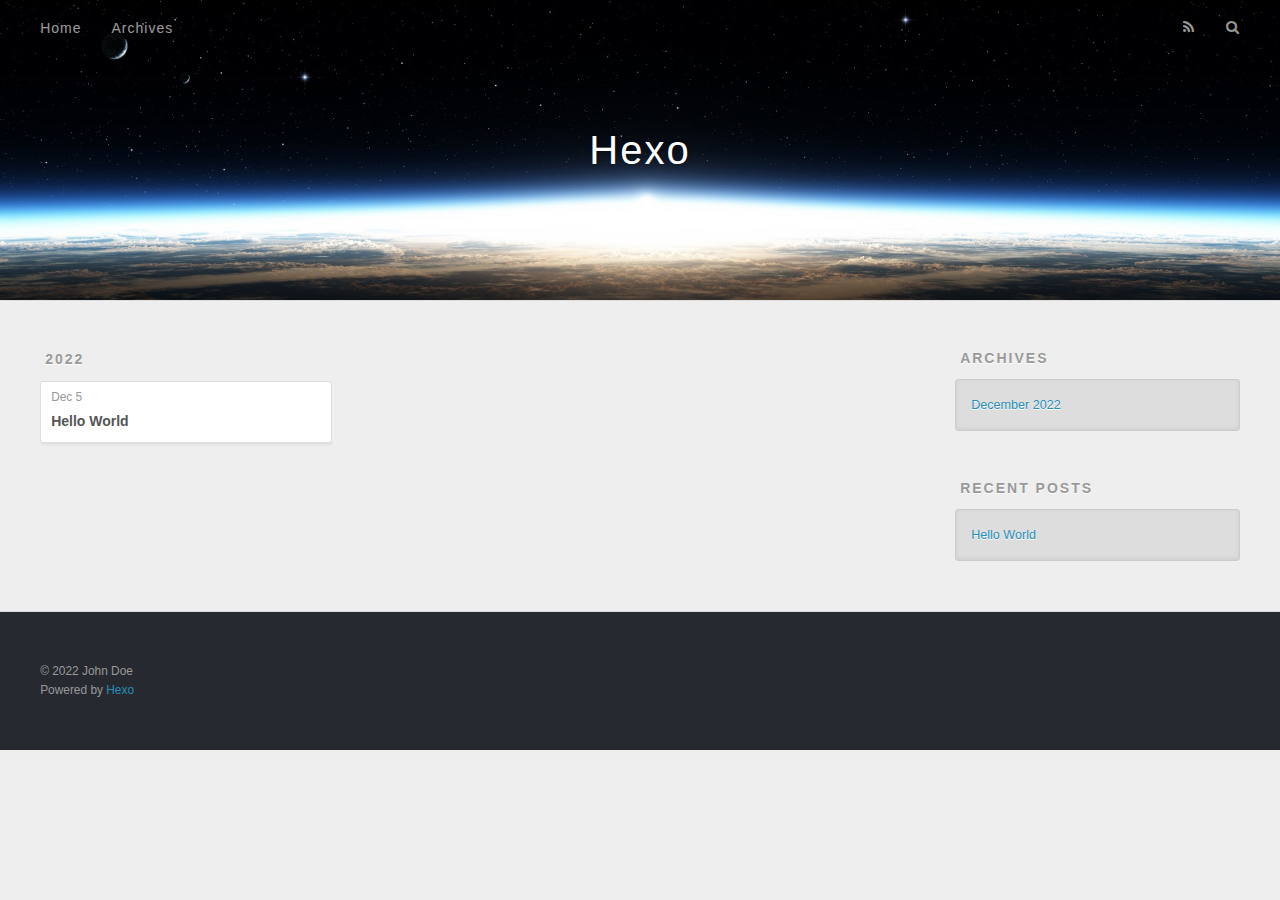
==== archives/index.html @ 02427bb7 "Site updated: 2022-12-06 00:50:08" ====
<!DOCTYPE html>
<html>
<head>
  <meta charset="utf-8">
  

  
  <title>Archives | Hexo</title>
  <meta name="viewport" content="width=device-width, initial-scale=1, maximum-scale=1">
  <meta property="og:type" content="website">
<meta property="og:title" content="Hexo">
<meta property="og:url" content="http://example.com/archives/index.html">
<meta property="og:site_name" content="Hexo">
<meta property="og:locale" content="en_US">
<meta property="article:author" content="John Doe">
<meta name="twitter:card" content="summary">
  
    <link rel="alternate" href="/atom.xml" title="Hexo" type="application/atom+xml">
  
  
    <link rel="icon" href="/favicon.png">
  
  
    <link href="//fonts.googleapis.com/css?family=Source+Code+Pro" rel="stylesheet" type="text/css">
  
  
<link rel="stylesheet" href="/css/style.css">

<meta name="generator" content="Hexo 5.4.2"></head>

<body>
  <div id="container">
    <div id="wrap">
      <header id="header">
  <div id="banner"></div>
  <div id="header-outer" class="outer">
    <div id="header-title" class="inner">
      <h1 id="logo-wrap">
        <a href="/" id="logo">Hexo</a>
      </h1>
      
    </div>
    <div id="header-inner" class="inner">
      <nav id="main-nav">
        <a id="main-nav-toggle" class="nav-icon"></a>
        
          <a class="main-nav-link" href="/">Home</a>
        
          <a class="main-nav-link" href="/archives">Archives</a>
        
      </nav>
      <nav id="sub-nav">
        
          <a id="nav-rss-link" class="nav-icon" href="/atom.xml" title="RSS Feed"></a>
        
        <a id="nav-search-btn" class="nav-icon" title="Search"></a>
      </nav>
      <div id="search-form-wrap">
        <form action="//google.com/search" method="get" accept-charset="UTF-8" class="search-form"><input type="search" name="q" class="search-form-input" placeholder="Search"><button type="submit" class="search-form-submit">&#xF002;</button><input type="hidden" name="sitesearch" value="http://example.com"></form>
      </div>
    </div>
  </div>
</header>
      <div class="outer">
        <section id="main">
  
  
    
    
      
      
      <section class="archives-wrap">
        <div class="archive-year-wrap">
          <a href="/archives/2022" class="archive-year">2022</a>
        </div>
        <div class="archives">
    
    <article class="archive-article archive-type-post">
  <div class="archive-article-inner">
    <header class="archive-article-header">
      <a href="/2022/12/05/hello-world/" class="archive-article-date">
  <time datetime="2022-12-05T14:22:16.230Z" itemprop="datePublished">Dec 5</time>
</a>
      
  
    <h1 itemprop="name">
      <a class="archive-article-title" href="/2022/12/05/hello-world/">Hello World</a>
    </h1>
  

    </header>
  </div>
</article>
  
  
    </div></section>
  


</section>
        
          <aside id="sidebar">
  
    

  
    

  
    
  
    
  <div class="widget-wrap">
    <h3 class="widget-title">Archives</h3>
    <div class="widget">
      <ul class="archive-list"><li class="archive-list-item"><a class="archive-list-link" href="/archives/2022/12/">December 2022</a></li></ul>
    </div>
  </div>


  
    
  <div class="widget-wrap">
    <h3 class="widget-title">Recent Posts</h3>
    <div class="widget">
      <ul>
        
          <li>
            <a href="/2022/12/05/hello-world/">Hello World</a>
          </li>
        
      </ul>
    </div>
  </div>

  
</aside>
        
      </div>
      <footer id="footer">
  
  <div class="outer">
    <div id="footer-info" class="inner">
      &copy; 2022 John Doe<br>
      Powered by <a href="http://hexo.io/" target="_blank">Hexo</a>
    </div>
  </div>
</footer>
    </div>
    <nav id="mobile-nav">
  
    <a href="/" class="mobile-nav-link">Home</a>
  
    <a href="/archives" class="mobile-nav-link">Archives</a>
  
</nav>
    

<script src="//ajax.googleapis.com/ajax/libs/jquery/2.0.3/jquery.min.js"></script>


  
<link rel="stylesheet" href="/fancybox/jquery.fancybox.css">

  
<script src="/fancybox/jquery.fancybox.pack.js"></script>




<script src="/js/script.js"></script>




  </div>
</body>
</html>
---- css/style.css ----
body {
  width: 100%;
}
body:before,
body:after {
  content: "";
  display: table;
}
body:after {
  clear: both;
}
html,
body,
div,
span,
applet,
object,
iframe,
h1,
h2,
h3,
h4,
h5,
h6,
p,
blockquote,
pre,
a,
abbr,
acronym,
address,
big,
cite,
code,
del,
dfn,
em,
img,
ins,
kbd,
q,
s,
samp,
small,
strike,
strong,
sub,
sup,
tt,
var,
dl,
dt,
dd,
ol,
ul,
li,
fieldset,
form,
label,
legend,
table,
caption,
tbody,
tfoot,
thead,
tr,
th,
td {
  margin: 0;
  padding: 0;
  border: 0;
  outline: 0;
  font-weight: inherit;
  font-style: inherit;
  font-family: inherit;
  font-size: 100%;
  vertical-align: baseline;
}
body {
  line-height: 1;
  color: #000;
  background: #fff;
}
ol,
ul {
  list-style: none;
}
table {
  border-collapse: separate;
  border-spacing: 0;
  vertical-align: middle;
}
caption,
th,
td {
  text-align: left;
  font-weight: normal;
  vertical-align: middle;
}
a img {
  border: none;
}
input,
button {
  margin: 0;
  padding: 0;
}
input::-moz-focus-inner,
button::-moz-focus-inner {
  border: 0;
  padding: 0;
}
@font-face {
  font-family: FontAwesome;
  font-style: normal;
  font-weight: normal;
  src: url("fonts/fontawesome-webfont.eot?v=#4.0.3");
  src: url("fonts/fontawesome-webfont.eot?#iefix&v=#4.0.3") format("embedded-opentype"), url("fonts/fontawesome-webfont.woff?v=#4.0.3") format("woff"), url("fonts/fontawesome-webfont.ttf?v=#4.0.3") format("truetype"), url("fonts/fontawesome-webfont.svg#fontawesomeregular?v=#4.0.3") format("svg");
}
html,
body,
#container {
  height: 100%;
}
body {
  background: #eee;
  font: 14px -apple-system, BlinkMacSystemFont, "Segoe UI", "Roboto", "Oxygen", "Ubuntu", "Cantarell", "Fira Sans", "Droid Sans", "Helvetica Neue", sans-serif;
  -webkit-text-size-adjust: 100%;
}
.outer {
  max-width: 1220px;
  margin: 0 auto;
  padding: 0 20px;
}
.outer:before,
.outer:after {
  content: "";
  display: table;
}
.outer:after {
  clear: both;
}
.inner {
  display: inline;
  float: left;
  width: 98.33333333333333%;
  margin: 0 0.833333333333333%;
}
.left,
.alignleft {
  float: left;
}
.right,
.alignright {
  float: right;
}
.clear {
  clear: both;
}
#container {
  position: relative;
}
.mobile-nav-on {
  overflow: hidden;
}
#wrap {
  height: 100%;
  width: 100%;
  position: absolute;
  top: 0;
  left: 0;
  -webkit-transition: 0.2s ease-out;
  -moz-transition: 0.2s ease-out;
  -ms-transition: 0.2s ease-out;
  transition: 0.2s ease-out;
  z-index: 1;
  background: #eee;
}
.mobile-nav-on #wrap {
  left: 280px;
}
@media screen and (min-width: 768px) {
  #main {
    display: inline;
    float: left;
    width: 73.33333333333333%;
    margin: 0 0.833333333333333%;
  }
}
.article-date,
.article-category-link,
.archive-year,
.widget-title {
  text-decoration: none;
  text-transform: uppercase;
  letter-spacing: 2px;
  color: #999;
  margin-bottom: 1em;
  margin-left: 5px;
  line-height: 1em;
  text-shadow: 0 1px #fff;
  font-weight: bold;
}
.article-inner,
.archive-article-inner {
  background: #fff;
  -webkit-box-shadow: 1px 2px 3px #ddd;
  box-shadow: 1px 2px 3px #ddd;
  border: 1px solid #ddd;
  border-radius: 3px;
}
.article-entry h1,
.widget h1 {
  font-size: 2em;
}
.article-entry h2,
.widget h2 {
  font-size: 1.5em;
}
.article-entry h3,
.widget h3 {
  font-size: 1.3em;
}
.article-entry h4,
.widget h4 {
  font-size: 1.2em;
}
.article-entry h5,
.widget h5 {
  font-size: 1em;
}
.article-entry h6,
.widget h6 {
  font-size: 1em;
  color: #999;
}
.article-entry hr,
.widget hr {
  border: 1px dashed #ddd;
}
.article-entry strong,
.widget strong {
  font-weight: bold;
}
.article-entry em,
.widget em,
.article-entry cite,
.widget cite {
  font-style: italic;
}
.article-entry sup,
.widget sup,
.article-entry sub,
.widget sub {
  font-size: 0.75em;
  line-height: 0;
  position: relative;
  vertical-align: baseline;
}
.article-entry sup,
.widget sup {
  top: -0.5em;
}
.article-entry sub,
.widget sub {
  bottom: -0.2em;
}
.article-entry small,
.widget small {
  font-size: 0.85em;
}
.article-entry acronym,
.widget acronym,
.article-entry abbr,
.widget abbr {
  border-bottom: 1px dotted;
}
.article-entry ul,
.widget ul,
.article-entry ol,
.widget ol,
.article-entry dl,
.widget dl {
  margin: 0 20px;
  line-height: 1.6em;
}
.article-entry ul ul,
.widget ul ul,
.article-entry ol ul,
.widget ol ul,
.article-entry ul ol,
.widget ul ol,
.article-entry ol ol,
.widget ol ol {
  margin-top: 0;
  margin-bottom: 0;
}
.article-entry ul,
.widget ul {
  list-style: disc;
}
.article-entry ol,
.widget ol {
  list-style: decimal;
}
.article-entry dt,
.widget dt {
  font-weight: bold;
}
#header {
  height: 300px;
  position: relative;
  border-bottom: 1px solid #ddd;
}
#header:before,
#header:after {
  content: "";
  position: absolute;
  left: 0;
  right: 0;
  height: 40px;
}
#header:before {
  top: 0;
  background: -webkit-linear-gradient(rgba(0,0,0,0.2), transparent);
  background: -moz-linear-gradient(rgba(0,0,0,0.2), transparent);
  background: -ms-linear-gradient(rgba(0,0,0,0.2), transparent);
  background: linear-gradient(rgba(0,0,0,0.2), transparent);
}
#header:after {
  bottom: 0;
  background: -webkit-linear-gradient(transparent, rgba(0,0,0,0.2));
  background: -moz-linear-gradient(transparent, rgba(0,0,0,0.2));
  background: -ms-linear-gradient(transparent, rgba(0,0,0,0.2));
  background: linear-gradient(transparent, rgba(0,0,0,0.2));
}
#header-outer {
  height: 100%;
  position: relative;
}
#header-inner {
  position: relative;
  overflow: hidden;
}
#banner {
  position: absolute;
  top: 0;
  left: 0;
  width: 100%;
  height: 100%;
  background: url("images/banner.jpg") center #000;
  background-size: cover;
  z-index: -1;
}
#header-title {
  text-align: center;
  height: 40px;
  position: absolute;
  top: 50%;
  left: 0;
  margin-top: -20px;
}
#logo,
#subtitle {
  text-decoration: none;
  color: #fff;
  font-weight: 300;
  text-shadow: 0 1px 4px rgba(0,0,0,0.3);
}
#logo {
  font-size: 40px;
  line-height: 40px;
  letter-spacing: 2px;
}
#subtitle {
  font-size: 16px;
  line-height: 16px;
  letter-spacing: 1px;
}
#subtitle-wrap {
  margin-top: 16px;
}
#main-nav {
  float: left;
  margin-left: -15px;
}
.nav-icon,
.main-nav-link {
  float: left;
  color: #fff;
  opacity: 0.6;
  text-decoration: none;
  text-shadow: 0 1px rgba(0,0,0,0.2);
  -webkit-transition: opacity 0.2s;
  -moz-transition: opacity 0.2s;
  -ms-transition: opacity 0.2s;
  transition: opacity 0.2s;
  display: block;
  padding: 20px 15px;
}
.nav-icon:hover,
.main-nav-link:hover {
  opacity: 1;
}
.nav-icon {
  font-family: FontAwesome;
  text-align: center;
  font-size: 14px;
  width: 14px;
  height: 14px;
  padding: 20px 15px;
  position: relative;
  cursor: pointer;
}
.main-nav-link {
  font-weight: 300;
  letter-spacing: 1px;
}
@media screen and (max-width: 479px) {
  .main-nav-link {
    display: none;
  }
}
#main-nav-toggle {
  display: none;
}
#main-nav-toggle:before {
  content: "\f0c9";
}
@media screen and (max-width: 479px) {
  #main-nav-toggle {
    display: block;
  }
}
#sub-nav {
  float: right;
  margin-right: -15px;
}
#nav-rss-link:before {
  content: "\f09e";
}
#nav-search-btn:before {
  content: "\f002";
}
#search-form-wrap {
  position: absolute;
  top: 15px;
  width: 150px;
  height: 30px;
  right: -150px;
  opacity: 0;
  -webkit-transition: 0.2s ease-out;
  -moz-transition: 0.2s ease-out;
  -ms-transition: 0.2s ease-out;
  transition: 0.2s ease-out;
}
#search-form-wrap.on {
  opacity: 1;
  right: 0;
}
@media screen and (max-width: 479px) {
  #search-form-wrap {
    width: 100%;
    right: -100%;
  }
}
.search-form {
  position: absolute;
  top: 0;
  left: 0;
  right: 0;
  background: #fff;
  padding: 5px 15px;
  border-radius: 15px;
  -webkit-box-shadow: 0 0 10px rgba(0,0,0,0.3);
  box-shadow: 0 0 10px rgba(0,0,0,0.3);
}
.search-form-input {
  border: none;
  background: none;
  color: #555;
  width: 100%;
  font: 13px -apple-system, BlinkMacSystemFont, "Segoe UI", "Roboto", "Oxygen", "Ubuntu", "Cantarell", "Fira Sans", "Droid Sans", "Helvetica Neue", sans-serif;
  outline: none;
}
.search-form-input::-webkit-search-results-decoration,
.search-form-input::-webkit-search-cancel-button {
  -webkit-appearance: none;
}
.search-form-submit {
  position: absolute;
  top: 50%;
  right: 10px;
  margin-top: -7px;
  font: 13px FontAwesome;
  border: none;
  background: none;
  color: #bbb;
  cursor: pointer;
}
.search-form-submit:hover,
.search-form-submit:focus {
  color: #777;
}
.article {
  margin: 50px 0;
}
.article-inner {
  overflow: hidden;
}
.article-meta:before,
.article-meta:after {
  content: "";
  display: table;
}
.article-meta:after {
  clear: both;
}
.article-date {
  float: left;
}
.article-category {
  float: left;
  line-height: 1em;
  color: #ccc;
  text-shadow: 0 1px #fff;
  margin-left: 8px;
}
.article-category:before {
  content: "\2022";
}
.article-category-link {
  margin: 0 12px 1em;
}
.article-header {
  padding: 20px 20px 0;
}
.article-title {
  text-decoration: none;
  font-size: 2em;
  font-weight: bold;
  color: #555;
  line-height: 1.1em;
  -webkit-transition: color 0.2s;
  -moz-transition: color 0.2s;
  -ms-transition: color 0.2s;
  transition: color 0.2s;
}
a.article-title:hover {
  color: #258fb8;
}
.article-entry {
  color: #555;
  padding: 0 20px;
}
.article-entry:before,
.article-entry:after {
  content: "";
  display: table;
}
.article-entry:after {
  clear: both;
}
.article-entry p,
.article-entry table {
  line-height: 1.6em;
  margin: 1.6em 0;
}
.article-entry h1,
.article-entry h2,
.article-entry h3,
.article-entry h4,
.article-entry h5,
.article-entry h6 {
  font-weight: bold;
}
.article-entry h1,
.article-entry h2,
.article-entry h3,
.article-entry h4,
.article-entry h5,
.article-entry h6 {
  line-height: 1.1em;
  margin: 1.1em 0;
}
.article-entry a {
  color: #258fb8;
  text-decoration: none;
}
.article-entry a:hover {
  text-decoration: underline;
}
.article-entry ul,
.article-entry ol,
.article-entry dl {
  margin-top: 1.6em;
  margin-bottom: 1.6em;
}
.article-entry img,
.article-entry video {
  max-width: 100%;
  height: auto;
  display: block;
  margin: auto;
}
.article-entry iframe {
  border: none;
}
.article-entry table {
  width: 100%;
  border-collapse: collapse;
  border-spacing: 0;
}
.article-entry th {
  font-weight: bold;
  border-bottom: 3px solid #ddd;
  padding-bottom: 0.5em;
}
.article-entry td {
  border-bottom: 1px solid #ddd;
  padding: 10px 0;
}
.article-entry blockquote {
  font-family: Georgia, "Times New Roman", serif;
  font-size: 1.4em;
  margin: 1.6em 20px;
  text-align: center;
}
.article-entry blockquote footer {
  font-size: 14px;
  margin: 1.6em 0;
  font-family: -apple-system, BlinkMacSystemFont, "Segoe UI", "Roboto", "Oxygen", "Ubuntu", "Cantarell", "Fira Sans", "Droid Sans", "Helvetica Neue", sans-serif;
}
.article-entry blockquote footer cite:before {
  content: "—";
  padding: 0 0.5em;
}
.article-entry .pullquote {
  text-align: left;
  width: 45%;
  margin: 0;
}
.article-entry .pullquote.left {
  margin-left: 0.5em;
  margin-right: 1em;
}
.article-entry .pullquote.right {
  margin-right: 0.5em;
  margin-left: 1em;
}
.article-entry .caption {
  color: #999;
  display: block;
  font-size: 0.9em;
  margin-top: 0.5em;
  position: relative;
  text-align: center;
}
.article-entry .video-container {
  position: relative;
  padding-top: 56.25%;
  height: 0;
  overflow: hidden;
}
.article-entry .video-container iframe,
.article-entry .video-container object,
.article-entry .video-container embed {
  position: absolute;
  top: 0;
  left: 0;
  width: 100%;
  height: 100%;
  margin-top: 0;
}
.article-more-link a {
  display: inline-block;
  line-height: 1em;
  padding: 6px 15px;
  border-radius: 15px;
  background: #eee;
  color: #999;
  text-shadow: 0 1px #fff;
  text-decoration: none;
}
.article-more-link a:hover {
  background: #258fb8;
  color: #fff;
  text-decoration: none;
  text-shadow: 0 1px #1e7293;
}
.article-footer {
  font-size: 0.85em;
  line-height: 1.6em;
  border-top: 1px solid #ddd;
  padding-top: 1.6em;
  margin: 0 20px 20px;
}
.article-footer:before,
.article-footer:after {
  content: "";
  display: table;
}
.article-footer:after {
  clear: both;
}
.article-footer a {
  color: #999;
  text-decoration: none;
}
.article-footer a:hover {
  color: #555;
}
.article-tag-list-item {
  float: left;
  margin-right: 10px;
}
.article-tag-list-link:before {
  content: "#";
}
.article-comment-link {
  float: right;
}
.article-comment-link:before {
  content: "\f075";
  font-family: FontAwesome;
  padding-right: 8px;
}
.article-share-link {
  cursor: pointer;
  float: right;
  margin-left: 20px;
}
.article-share-link:before {
  content: "\f064";
  font-family: FontAwesome;
  padding-right: 6px;
}
#article-nav {
  position: relative;
}
#article-nav:before,
#article-nav:after {
  content: "";
  display: table;
}
#article-nav:after {
  clear: both;
}
@media screen and (min-width: 768px) {
  #article-nav {
    margin: 50px 0;
  }
  #article-nav:before {
    width: 8px;
    height: 8px;
    position: absolute;
    top: 50%;
    left: 50%;
    margin-top: -4px;
    margin-left: -4px;
    content: "";
    border-radius: 50%;
    background: #ddd;
    -webkit-box-shadow: 0 1px 2px #fff;
    box-shadow: 0 1px 2px #fff;
  }
}
.article-nav-link-wrap {
  text-decoration: none;
  text-shadow: 0 1px #fff;
  color: #999;
  -webkit-box-sizing: border-box;
  -moz-box-sizing: border-box;
  box-sizing: border-box;
  margin-top: 50px;
  text-align: center;
  display: block;
}
.article-nav-link-wrap:hover {
  color: #555;
}
@media screen and (min-width: 768px) {
  .article-nav-link-wrap {
    width: 50%;
    margin-top: 0;
  }
}
@media screen and (min-width: 768px) {
  #article-nav-newer {
    float: left;
    text-align: right;
    padding-right: 20px;
  }
}
@media screen and (min-width: 768px) {
  #article-nav-older {
    float: right;
    text-align: left;
    padding-left: 20px;
  }
}
.article-nav-caption {
  text-transform: uppercase;
  letter-spacing: 2px;
  color: #ddd;
  line-height: 1em;
  font-weight: bold;
}
#article-nav-newer .article-nav-caption {
  margin-right: -2px;
}
.article-nav-title {
  font-size: 0.85em;
  line-height: 1.6em;
  margin-top: 0.5em;
}
.article-share-box {
  position: absolute;
  display: none;
  background: #fff;
  -webkit-box-shadow: 1px 2px 10px rgba(0,0,0,0.2);
  box-shadow: 1px 2px 10px rgba(0,0,0,0.2);
  border-radius: 3px;
  margin-left: -145px;
  overflow: hidden;
  z-index: 1;
}
.article-share-box.on {
  display: block;
}
.article-share-input {
  width: 100%;
  background: none;
  -webkit-box-sizing: border-box;
  -moz-box-sizing: border-box;
  box-sizing: border-box;
  font: 14px -apple-system, BlinkMacSystemFont, "Segoe UI", "Roboto", "Oxygen", "Ubuntu", "Cantarell", "Fira Sans", "Droid Sans", "Helvetica Neue", sans-serif;
  padding: 0 15px;
  color: #555;
  outline: none;
  border: 1px solid #ddd;
  border-radius: 3px 3px 0 0;
  height: 36px;
  line-height: 36px;
}
.article-share-links {
  background: #eee;
}
.article-share-links:before,
.article-share-links:after {
  content: "";
  display: table;
}
.article-share-links:after {
  clear: both;
}
.article-share-twitter,
.article-share-facebook,
.article-share-pinterest,
.article-share-google {
  width: 50px;
  height: 36px;
  display: block;
  float: left;
  position: relative;
  color: #999;
  text-shadow: 0 1px #fff;
}
.article-share-twitter:before,
.article-share-facebook:before,
.article-share-pinterest:before,
.article-share-google:before {
  font-size: 20px;
  font-family: FontAwesome;
  width: 20px;
  height: 20px;
  position: absolute;
  top: 50%;
  left: 50%;
  margin-top: -10px;
  margin-left: -10px;
  text-align: center;
}
.article-share-twitter:hover,
.article-share-facebook:hover,
.article-share-pinterest:hover,
.article-share-google:hover {
  color: #fff;
}
.article-share-twitter:before {
  content: "\f099";
}
.article-share-twitter:hover {
  background: #00aced;
  text-shadow: 0 1px #008abe;
}
.article-share-facebook:before {
  content: "\f09a";
}
.article-share-facebook:hover {
  background: #3b5998;
  text-shadow: 0 1px #2f477a;
}
.article-share-pinterest:before {
  content: "\f0d2";
}
.article-share-pinterest:hover {
  background: #cb2027;
  text-shadow: 0 1px #a21a1f;
}
.article-share-google:before {
  content: "\f0d5";
}
.article-share-google:hover {
  background: #dd4b39;
  text-shadow: 0 1px #be3221;
}
.article-gallery {
  background: #000;
  position: relative;
}
.article-gallery-photos {
  position: relative;
  overflow: hidden;
}
.article-gallery-img {
  display: none;
  max-width: 100%;
}
.article-gallery-img:first-child {
  display: block;
}
.article-gallery-img.loaded {
  position: absolute;
  display: block;
}
.article-gallery-img img {
  display: block;
  max-width: 100%;
  margin: 0 auto;
}
#comments {
  background: #fff;
  -webkit-box-shadow: 1px 2px 3px #ddd;
  box-shadow: 1px 2px 3px #ddd;
  padding: 20px;
  border: 1px solid #ddd;
  border-radius: 3px;
  margin: 50px 0;
}
#comments a {
  color: #258fb8;
}
.archives-wrap {
  margin: 50px 0;
}
.archives:before,
.archives:after {
  content: "";
  display: table;
}
.archives:after {
  clear: both;
}
.archive-year-wrap {
  margin-bottom: 1em;
}
.archives {
  -webkit-column-gap: 10px;
  -moz-column-gap: 10px;
  column-gap: 10px;
}
@media screen and (min-width: 480px) and (max-width: 767px) {
  .archives {
    -webkit-column-count: 2;
    -moz-column-count: 2;
    column-count: 2;
  }
}
@media screen and (min-width: 768px) {
  .archives {
    -webkit-column-count: 3;
    -moz-column-count: 3;
    column-count: 3;
  }
}
.archive-article {
  -webkit-column-break-inside: avoid;
  page-break-inside: avoid;
  overflow: hidden;
  break-inside: avoid-column;
}
.archive-article-inner {
  padding: 10px;
  margin-bottom: 15px;
}
.archive-article-title {
  text-decoration: none;
  font-weight: bold;
  color: #555;
  -webkit-transition: color 0.2s;
  -moz-transition: color 0.2s;
  -ms-transition: color 0.2s;
  transition: color 0.2s;
  line-height: 1.6em;
}
.archive-article-title:hover {
  color: #258fb8;
}
.archive-article-footer {
  margin-top: 1em;
}
.archive-article-date {
  color: #999;
  text-decoration: none;
  font-size: 0.85em;
  line-height: 1em;
  margin-bottom: 0.5em;
  display: block;
}
#page-nav {
  margin: 50px auto;
  background: #fff;
  -webkit-box-shadow: 1px 2px 3px #ddd;
  box-shadow: 1px 2px 3px #ddd;
  border: 1px solid #ddd;
  border-radius: 3px;
  text-align: center;
  color: #999;
  overflow: hidden;
}
#page-nav:before,
#page-nav:after {
  content: "";
  display: table;
}
#page-nav:after {
  clear: both;
}
#page-nav a,
#page-nav span {
  padding: 10px 20px;
  line-height: 1;
  height: 2ex;
}
#page-nav a {
  color: #999;
  text-decoration: none;
}
#page-nav a:hover {
  background: #999;
  color: #fff;
}
#page-nav .prev {
  float: left;
}
#page-nav .next {
  float: right;
}
#page-nav .page-number {
  display: inline-block;
}
@media screen and (max-width: 479px) {
  #page-nav .page-number {
    display: none;
  }
}
#page-nav .current {
  color: #555;
  font-weight: bold;
}
#page-nav .space {
  color: #ddd;
}
#footer {
  background: #262a30;
  padding: 50px 0;
  border-top: 1px solid #ddd;
  color: #999;
}
#footer a {
  color: #258fb8;
  text-decoration: none;
}
#footer a:hover {
  text-decoration: underline;
}
#footer-info {
  line-height: 1.6em;
  font-size: 0.85em;
}
.article-entry pre,
.article-entry .highlight {
  background: #2d2d2d;
  margin: 0 -20px;
  padding: 15px 20px;
  border-style: solid;
  border-color: #ddd;
  border-width: 1px 0;
  overflow: auto;
  color: #ccc;
  line-height: 22.400000000000002px;
}
.article-entry .highlight .gutter pre,
.article-entry .gist .gist-file .gist-data .line-numbers {
  color: #666;
  font-size: 0.85em;
}
.article-entry pre,
.article-entry code {
  font-family: "Source Code Pro", Consolas, Monaco, Menlo, Consolas, monospace;
}
.article-entry code {
  background: #eee;
  text-shadow: 0 1px #fff;
  padding: 0 0.3em;
}
.article-entry pre code {
  background: none;
  text-shadow: none;
  padding: 0;
}
.article-entry .highlight pre {
  border: none;
  margin: 0;
  padding: 0;
}
.article-entry .highlight table {
  margin: 0;
  width: auto;
}
.article-entry .highlight td {
  border: none;
  padding: 0;
}
.article-entry .highlight figcaption {
  font-size: 0.85em;
  color: #999;
  line-height: 1em;
  margin-bottom: 1em;
}
.article-entry .highlight figcaption:before,
.article-entry .highlight figcaption:after {
  content: "";
  display: table;
}
.article-entry .highlight figcaption:after {
  clear: both;
}
.article-entry .highlight figcaption a {
  float: right;
}
.article-entry .highlight .gutter pre {
  text-align: right;
  padding-right: 20px;
}
.article-entry .highlight .line {
  height: 22.400000000000002px;
}
.article-entry .highlight .line.marked {
  background: #515151;
}
.article-entry .gist {
  margin: 0 -20px;
  border-style: solid;
  border-color: #ddd;
  border-width: 1px 0;
  background: #2d2d2d;
  padding: 15px 20px 15px 0;
}
.article-entry .gist .gist-file {
  border: none;
  font-family: "Source Code Pro", Consolas, Monaco, Menlo, Consolas, monospace;
  margin: 0;
}
.article-entry .gist .gist-file .gist-data {
  background: none;
  border: none;
}
.article-entry .gist .gist-file .gist-data .line-numbers {
  background: none;
  border: none;
  padding: 0 20px 0 0;
}
.article-entry .gist .gist-file .gist-data .line-data {
  padding: 0 !important;
}
.article-entry .gist .gist-file .highlight {
  margin: 0;
  padding: 0;
  border: none;
}
.article-entry .gist .gist-file .gist-meta {
  background: #2d2d2d;
  color: #999;
  font: 0.85em -apple-system, BlinkMacSystemFont, "Segoe UI", "Roboto", "Oxygen", "Ubuntu", "Cantarell", "Fira Sans", "Droid Sans", "Helvetica Neue", sans-serif;
  text-shadow: 0 0;
  padding: 0;
  margin-top: 1em;
  margin-left: 20px;
}
.article-entry .gist .gist-file .gist-meta a {
  color: #258fb8;
  font-weight: normal;
}
.article-entry .gist .gist-file .gist-meta a:hover {
  text-decoration: underline;
}
pre .comment,
pre .title {
  color: #999;
}
pre .variable,
pre .attribute,
pre .tag,
pre .regexp,
pre .ruby .constant,
pre .xml .tag .title,
pre .xml .pi,
pre .xml .doctype,
pre .html .doctype,
pre .css .id,
pre .css .class,
pre .css .pseudo {
  color: #f2777a;
}
pre .number,
pre .preprocessor,
pre .built_in,
pre .literal,
pre .params,
pre .constant {
  color: #f99157;
}
pre .class,
pre .ruby .class .title,
pre .css .rules .attribute {
  color: #9c9;
}
pre .string,
pre .value,
pre .inheritance,
pre .header,
pre .ruby .symbol,
pre .xml .cdata {
  color: #9c9;
}
pre .css .hexcolor {
  color: #6cc;
}
pre .function,
pre .python .decorator,
pre .python .title,
pre .ruby .function .title,
pre .ruby .title .keyword,
pre .perl .sub,
pre .javascript .title,
pre .coffeescript .title {
  color: #69c;
}
pre .keyword,
pre .javascript .function {
  color: #c9c;
}
@media screen and (max-width: 479px) {
  #mobile-nav {
    position: absolute;
    top: 0;
    left: 0;
    width: 280px;
    height: 100%;
    background: #191919;
    border-right: 1px solid #fff;
  }
}
@media screen and (max-width: 479px) {
  .mobile-nav-link {
    display: block;
    color: #999;
    text-decoration: none;
    padding: 15px 20px;
    font-weight: bold;
  }
  .mobile-nav-link:hover {
    color: #fff;
  }
}
@media screen and (min-width: 768px) {
  #sidebar {
    display: inline;
    float: left;
    width: 23.333333333333332%;
    margin: 0 0.833333333333333%;
  }
}
.widget-wrap {
  margin: 50px 0;
}
.widget {
  color: #777;
  text-shadow: 0 1px #fff;
  background: #ddd;
  -webkit-box-shadow: 0 -1px 4px #ccc inset;
  box-shadow: 0 -1px 4px #ccc inset;
  border: 1px solid #ccc;
  padding: 15px;
  border-radius: 3px;
}
.widget a {
  color: #258fb8;
  text-decoration: none;
}
.widget a:hover {
  text-decoration: underline;
}
.widget ul ul,
.widget ol ul,
.widget dl ul,
.widget ul ol,
.widget ol ol,
.widget dl ol,
.widget ul dl,
.widget ol dl,
.widget dl dl {
  margin-left: 15px;
  list-style: disc;
}
.widget {
  line-height: 1.6em;
  word-wrap: break-word;
  font-size: 0.9em;
}
.widget ul,
.widget ol {
  list-style: none;
  margin: 0;
}
.widget ul ul,
.widget ol ul,
.widget ul ol,
.widget ol ol {
  margin: 0 20px;
}
.widget ul ul,
.widget ol ul {
  list-style: disc;
}
.widget ul ol,
.widget ol ol {
  list-style: decimal;
}
.category-list-count,
.tag-list-count,
.archive-list-count {
  padding-left: 5px;
  color: #999;
  font-size: 0.85em;
}
.category-list-count:before,
.tag-list-count:before,
.archive-list-count:before {
  content: "(";
}
.category-list-count:after,
.tag-list-count:after,
.archive-list-count:after {
  content: ")";
}
.tagcloud a {
  margin-right: 5px;
  display: inline-block;
}
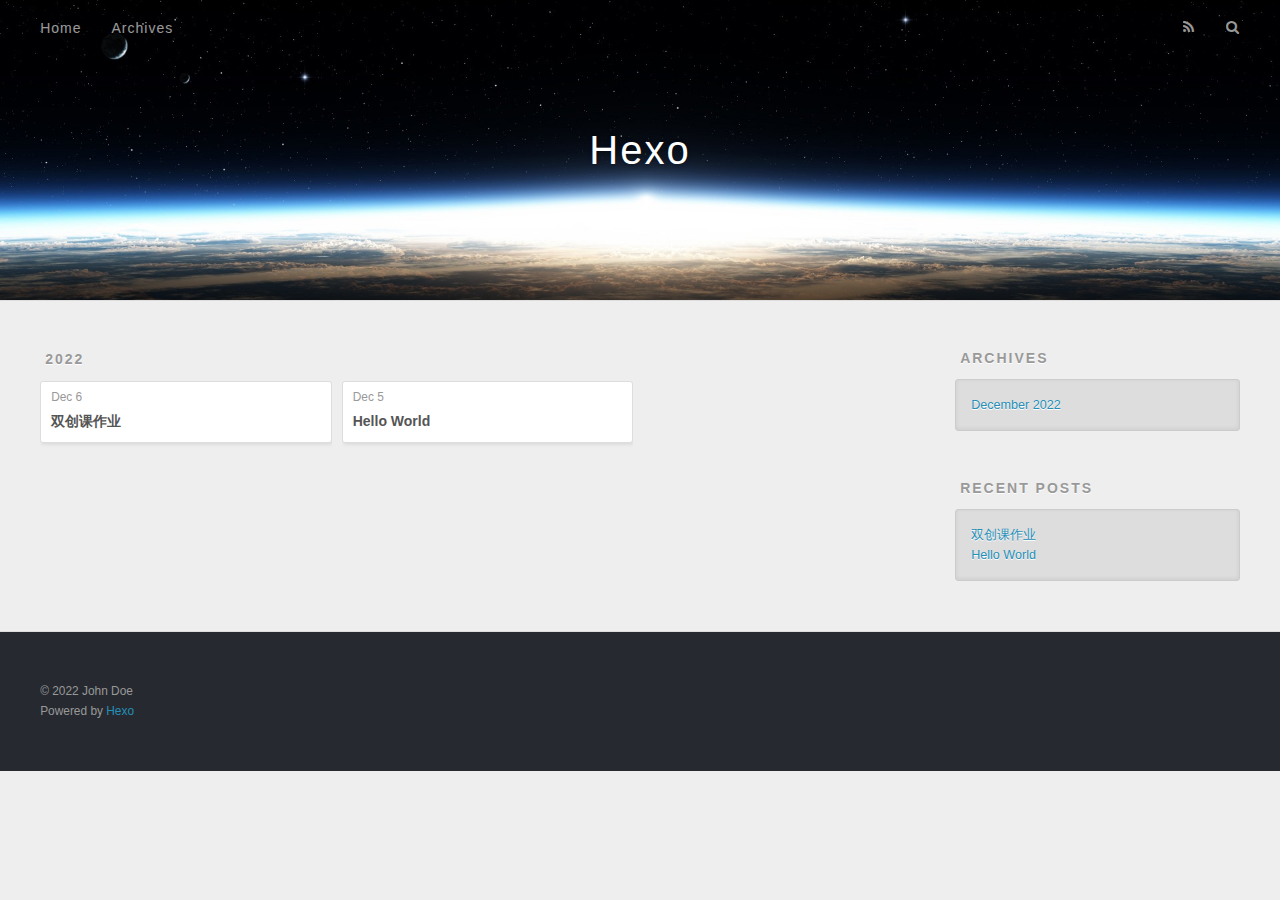
==== commit cb6faddb: "Site updated: 2022-12-06 01:18:28" ====
--- a/archives/index.html
+++ b/archives/index.html
@@ -78,6 +78,25 @@
     <article class="archive-article archive-type-post">
   <div class="archive-article-inner">
     <header class="archive-article-header">
+      <a href="/2022/12/06/%E5%8F%8C%E5%88%9B%E8%AF%BE%E4%BD%9C%E4%B8%9A/" class="archive-article-date">
+  <time datetime="2022-12-05T17:16:07.665Z" itemprop="datePublished">Dec 6</time>
+</a>
+      
+  
+    <h1 itemprop="name">
+      <a class="archive-article-title" href="/2022/12/06/%E5%8F%8C%E5%88%9B%E8%AF%BE%E4%BD%9C%E4%B8%9A/">双创课作业</a>
+    </h1>
+  
+
+    </header>
+  </div>
+</article>
+  
+    
+    
+    <article class="archive-article archive-type-post">
+  <div class="archive-article-inner">
+    <header class="archive-article-header">
       <a href="/2022/12/05/hello-world/" class="archive-article-date">
   <time datetime="2022-12-05T14:22:16.230Z" itemprop="datePublished">Dec 5</time>
 </a>
@@ -126,6 +145,10 @@
       <ul>
         
           <li>
+            <a href="/2022/12/06/%E5%8F%8C%E5%88%9B%E8%AF%BE%E4%BD%9C%E4%B8%9A/">双创课作业</a>
+          </li>
+        
+          <li>
             <a href="/2022/12/05/hello-world/">Hello World</a>
           </li>
         
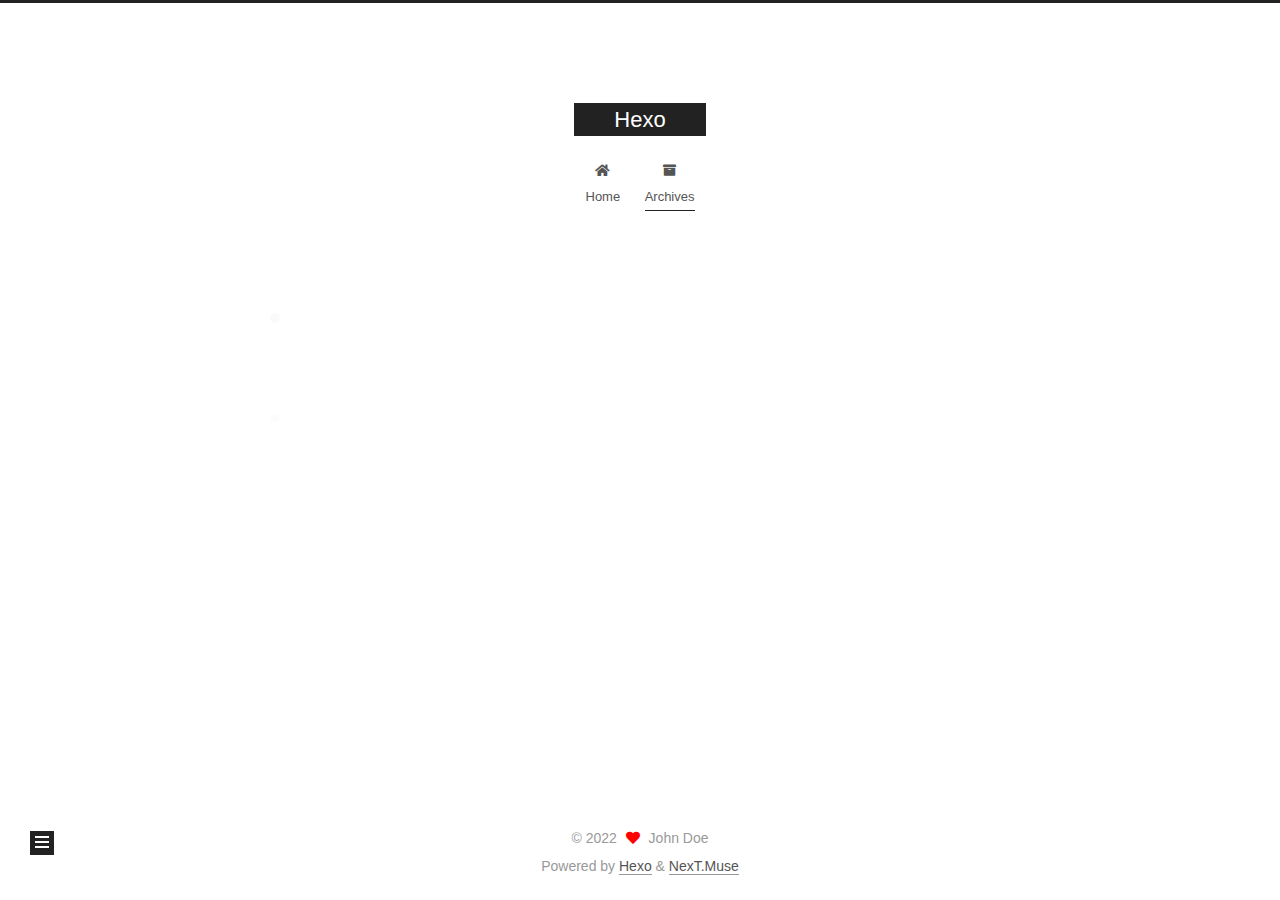
==== commit 65402122: "Site updated: 2022-12-06 09:40:14" ====
--- a/archives/index.html
+++ b/archives/index.html
@@ -1,12 +1,25 @@
 <!DOCTYPE html>
-<html>
+<html lang="en">
 <head>
-  <meta charset="utf-8">
-  
-
-  
-  <title>Archives | Hexo</title>
-  <meta name="viewport" content="width=device-width, initial-scale=1, maximum-scale=1">
+  <meta charset="UTF-8">
+<meta name="viewport" content="width=device-width, initial-scale=1, maximum-scale=2">
+<meta name="theme-color" content="#222">
+<meta name="generator" content="Hexo 5.4.2">
+  <link rel="apple-touch-icon" sizes="180x180" href="/images/apple-touch-icon-next.png">
+  <link rel="icon" type="image/png" sizes="32x32" href="/images/favicon-32x32-next.png">
+  <link rel="icon" type="image/png" sizes="16x16" href="/images/favicon-16x16-next.png">
+  <link rel="mask-icon" href="/images/logo.svg" color="#222">
+
+<link rel="stylesheet" href="/css/main.css">
+
+
+<link rel="stylesheet" href="/lib/font-awesome/css/all.min.css">
+
+<script id="hexo-configurations">
+    var NexT = window.NexT || {};
+    var CONFIG = {"hostname":"example.com","root":"/","scheme":"Muse","version":"7.8.0","exturl":false,"sidebar":{"position":"left","display":"post","padding":18,"offset":12,"onmobile":false},"copycode":{"enable":false,"show_result":false,"style":null},"back2top":{"enable":true,"sidebar":false,"scrollpercent":false},"bookmark":{"enable":false,"color":"#222","save":"auto"},"fancybox":false,"mediumzoom":false,"lazyload":false,"pangu":false,"comments":{"style":"tabs","active":null,"storage":true,"lazyload":false,"nav":null},"algolia":{"hits":{"per_page":10},"labels":{"input_placeholder":"Search for Posts","hits_empty":"We didn't find any results for the search: ${query}","hits_stats":"${hits} results found in ${time} ms"}},"localsearch":{"enable":false,"trigger":"auto","top_n_per_article":1,"unescape":false,"preload":false},"motion":{"enable":true,"async":false,"transition":{"post_block":"fadeIn","post_header":"slideDownIn","post_body":"slideDownIn","coll_header":"slideLeftIn","sidebar":"slideUpIn"}}};
+  </script>
+
   <meta property="og:type" content="website">
 <meta property="og:title" content="Hexo">
 <meta property="og:url" content="http://example.com/archives/index.html">
@@ -14,188 +27,334 @@
 <meta property="og:locale" content="en_US">
 <meta property="article:author" content="John Doe">
 <meta name="twitter:card" content="summary">
-  
-    <link rel="alternate" href="/atom.xml" title="Hexo" type="application/atom+xml">
-  
-  
-    <link rel="icon" href="/favicon.png">
-  
-  
-    <link href="//fonts.googleapis.com/css?family=Source+Code+Pro" rel="stylesheet" type="text/css">
-  
-  
-<link rel="stylesheet" href="/css/style.css">
-
-<meta name="generator" content="Hexo 5.4.2"></head>
-
-<body>
-  <div id="container">
-    <div id="wrap">
-      <header id="header">
-  <div id="banner"></div>
-  <div id="header-outer" class="outer">
-    <div id="header-title" class="inner">
-      <h1 id="logo-wrap">
-        <a href="/" id="logo">Hexo</a>
-      </h1>
+
+<link rel="canonical" href="http://example.com/archives/">
+
+
+<script id="page-configurations">
+  // https://hexo.io/docs/variables.html
+  CONFIG.page = {
+    sidebar: "",
+    isHome : false,
+    isPost : false,
+    lang   : 'en'
+  };
+</script>
+
+  <title>Archive | Hexo</title>
+  
+
+
+
+
+
+
+  <noscript>
+  <style>
+  .use-motion .brand,
+  .use-motion .menu-item,
+  .sidebar-inner,
+  .use-motion .post-block,
+  .use-motion .pagination,
+  .use-motion .comments,
+  .use-motion .post-header,
+  .use-motion .post-body,
+  .use-motion .collection-header { opacity: initial; }
+
+  .use-motion .site-title,
+  .use-motion .site-subtitle {
+    opacity: initial;
+    top: initial;
+  }
+
+  .use-motion .logo-line-before i { left: initial; }
+  .use-motion .logo-line-after i { right: initial; }
+  </style>
+</noscript>
+
+</head>
+
+<body itemscope itemtype="http://schema.org/WebPage">
+  <div class="container use-motion">
+    <div class="headband"></div>
+
+    <header class="header" itemscope itemtype="http://schema.org/WPHeader">
+      <div class="header-inner"><div class="site-brand-container">
+  <div class="site-nav-toggle">
+    <div class="toggle" aria-label="Toggle navigation bar">
+      <span class="toggle-line toggle-line-first"></span>
+      <span class="toggle-line toggle-line-middle"></span>
+      <span class="toggle-line toggle-line-last"></span>
+    </div>
+  </div>
+
+  <div class="site-meta">
+
+    <a href="/" class="brand" rel="start">
+      <span class="logo-line-before"><i></i></span>
+      <h1 class="site-title">Hexo</h1>
+      <span class="logo-line-after"><i></i></span>
+    </a>
+  </div>
+
+  <div class="site-nav-right">
+    <div class="toggle popup-trigger">
+    </div>
+  </div>
+</div>
+
+
+
+
+<nav class="site-nav">
+  <ul id="menu" class="main-menu menu">
+        <li class="menu-item menu-item-home">
+
+    <a href="/" rel="section"><i class="fa fa-home fa-fw"></i>Home</a>
+
+  </li>
+        <li class="menu-item menu-item-archives">
+
+    <a href="/archives/" rel="section"><i class="fa fa-archive fa-fw"></i>Archives</a>
+
+  </li>
+  </ul>
+</nav>
+
+
+
+
+</div>
+    </header>
+
+    
+  <div class="back-to-top">
+    <i class="fa fa-arrow-up"></i>
+    <span>0%</span>
+  </div>
+
+
+    <main class="main">
+      <div class="main-inner">
+        <div class="content-wrap">
+          
+
+          <div class="content archive">
+            
+
+  
+  
+  
+  <div class="post-block">
+    <div class="posts-collapse">
+      <div class="collection-title">
+        <span class="collection-header">Um..! 2 posts in total. Keep on posting.</span>
+      </div>
+
       
-    </div>
-    <div id="header-inner" class="inner">
-      <nav id="main-nav">
-        <a id="main-nav-toggle" class="nav-icon"></a>
+    <div class="collection-year">
+      <span class="collection-header">2022</span>
+    </div>
+
+  <article itemscope itemtype="http://schema.org/Article">
+    <header class="post-header">
+
+      <div class="post-meta">
+        <time itemprop="dateCreated"
+              datetime="2022-12-06T01:16:07+08:00"
+              content="2022-12-06">
+          12-06
+        </time>
+      </div>
+
+      <div class="post-title">
+          <a class="post-title-link" href="/2022/12/06/%E5%8F%8C%E5%88%9B%E8%AF%BE%E4%BD%9C%E4%B8%9A/" itemprop="url">
+            <span itemprop="name">双创课作业</span>
+          </a>
+      </div>
+
+    </header>
+  </article>
+
+  <article itemscope itemtype="http://schema.org/Article">
+    <header class="post-header">
+
+      <div class="post-meta">
+        <time itemprop="dateCreated"
+              datetime="2022-12-05T22:22:16+08:00"
+              content="2022-12-05">
+          12-05
+        </time>
+      </div>
+
+      <div class="post-title">
+          <a class="post-title-link" href="/2022/12/05/hello-world/" itemprop="url">
+            <span itemprop="name">Hello World</span>
+          </a>
+      </div>
+
+    </header>
+  </article>
+
+
+    </div>
+  </div>
+  
+  
+  
+
+  
+
+
+
+          </div>
+          
+
+<script>
+  window.addEventListener('tabs:register', () => {
+    let { activeClass } = CONFIG.comments;
+    if (CONFIG.comments.storage) {
+      activeClass = localStorage.getItem('comments_active') || activeClass;
+    }
+    if (activeClass) {
+      let activeTab = document.querySelector(`a[href="#comment-${activeClass}"]`);
+      if (activeTab) {
+        activeTab.click();
+      }
+    }
+  });
+  if (CONFIG.comments.storage) {
+    window.addEventListener('tabs:click', event => {
+      if (!event.target.matches('.tabs-comment .tab-content .tab-pane')) return;
+      let commentClass = event.target.classList[1];
+      localStorage.setItem('comments_active', commentClass);
+    });
+  }
+</script>
+
+        </div>
+          
+  
+  <div class="toggle sidebar-toggle">
+    <span class="toggle-line toggle-line-first"></span>
+    <span class="toggle-line toggle-line-middle"></span>
+    <span class="toggle-line toggle-line-last"></span>
+  </div>
+
+  <aside class="sidebar">
+    <div class="sidebar-inner">
+
+      <ul class="sidebar-nav motion-element">
+        <li class="sidebar-nav-toc">
+          Table of Contents
+        </li>
+        <li class="sidebar-nav-overview">
+          Overview
+        </li>
+      </ul>
+
+      <!--noindex-->
+      <div class="post-toc-wrap sidebar-panel">
+      </div>
+      <!--/noindex-->
+
+      <div class="site-overview-wrap sidebar-panel">
+        <div class="site-author motion-element" itemprop="author" itemscope itemtype="http://schema.org/Person">
+  <p class="site-author-name" itemprop="name">John Doe</p>
+  <div class="site-description" itemprop="description"></div>
+</div>
+<div class="site-state-wrap motion-element">
+  <nav class="site-state">
+      <div class="site-state-item site-state-posts">
+          <a href="/archives/">
         
-          <a class="main-nav-link" href="/">Home</a>
+          <span class="site-state-item-count">2</span>
+          <span class="site-state-item-name">posts</span>
+        </a>
+      </div>
+  </nav>
+</div>
+
+
+
+      </div>
+
+    </div>
+  </aside>
+  <div id="sidebar-dimmer"></div>
+
+
+      </div>
+    </main>
+
+    <footer class="footer">
+      <div class="footer-inner">
         
-          <a class="main-nav-link" href="/archives">Archives</a>
+
         
-      </nav>
-      <nav id="sub-nav">
+
+<div class="copyright">
+  
+  &copy; 
+  <span itemprop="copyrightYear">2022</span>
+  <span class="with-love">
+    <i class="fa fa-heart"></i>
+  </span>
+  <span class="author" itemprop="copyrightHolder">John Doe</span>
+</div>
+  <div class="powered-by">Powered by <a href="https://hexo.io/" class="theme-link" rel="noopener" target="_blank">Hexo</a> & <a href="https://muse.theme-next.org/" class="theme-link" rel="noopener" target="_blank">NexT.Muse</a>
+  </div>
+
         
-          <a id="nav-rss-link" class="nav-icon" href="/atom.xml" title="RSS Feed"></a>
-        
-        <a id="nav-search-btn" class="nav-icon" title="Search"></a>
-      </nav>
-      <div id="search-form-wrap">
-        <form action="//google.com/search" method="get" accept-charset="UTF-8" class="search-form"><input type="search" name="q" class="search-form-input" placeholder="Search"><button type="submit" class="search-form-submit">&#xF002;</button><input type="hidden" name="sitesearch" value="http://example.com"></form>
-      </div>
-    </div>
-  </div>
-</header>
-      <div class="outer">
-        <section id="main">
-  
-  
-    
-    
-      
-      
-      <section class="archives-wrap">
-        <div class="archive-year-wrap">
-          <a href="/archives/2022" class="archive-year">2022</a>
-        </div>
-        <div class="archives">
-    
-    <article class="archive-article archive-type-post">
-  <div class="archive-article-inner">
-    <header class="archive-article-header">
-      <a href="/2022/12/06/%E5%8F%8C%E5%88%9B%E8%AF%BE%E4%BD%9C%E4%B8%9A/" class="archive-article-date">
-  <time datetime="2022-12-05T17:16:07.665Z" itemprop="datePublished">Dec 6</time>
-</a>
-      
-  
-    <h1 itemprop="name">
-      <a class="archive-article-title" href="/2022/12/06/%E5%8F%8C%E5%88%9B%E8%AF%BE%E4%BD%9C%E4%B8%9A/">双创课作业</a>
-    </h1>
-  
-
-    </header>
-  </div>
-</article>
-  
-    
-    
-    <article class="archive-article archive-type-post">
-  <div class="archive-article-inner">
-    <header class="archive-article-header">
-      <a href="/2022/12/05/hello-world/" class="archive-article-date">
-  <time datetime="2022-12-05T14:22:16.230Z" itemprop="datePublished">Dec 5</time>
-</a>
-      
-  
-    <h1 itemprop="name">
-      <a class="archive-article-title" href="/2022/12/05/hello-world/">Hello World</a>
-    </h1>
-  
-
-    </header>
-  </div>
-</article>
-  
-  
-    </div></section>
-  
-
-
-</section>
-        
-          <aside id="sidebar">
-  
-    
-
-  
-    
-
-  
-    
-  
-    
-  <div class="widget-wrap">
-    <h3 class="widget-title">Archives</h3>
-    <div class="widget">
-      <ul class="archive-list"><li class="archive-list-item"><a class="archive-list-link" href="/archives/2022/12/">December 2022</a></li></ul>
-    </div>
-  </div>
-
-
-  
-    
-  <div class="widget-wrap">
-    <h3 class="widget-title">Recent Posts</h3>
-    <div class="widget">
-      <ul>
-        
-          <li>
-            <a href="/2022/12/06/%E5%8F%8C%E5%88%9B%E8%AF%BE%E4%BD%9C%E4%B8%9A/">双创课作业</a>
-          </li>
-        
-          <li>
-            <a href="/2022/12/05/hello-world/">Hello World</a>
-          </li>
-        
-      </ul>
-    </div>
-  </div>
-
-  
-</aside>
-        
-      </div>
-      <footer id="footer">
-  
-  <div class="outer">
-    <div id="footer-info" class="inner">
-      &copy; 2022 John Doe<br>
-      Powered by <a href="http://hexo.io/" target="_blank">Hexo</a>
-    </div>
-  </div>
-</footer>
-    </div>
-    <nav id="mobile-nav">
-  
-    <a href="/" class="mobile-nav-link">Home</a>
-  
-    <a href="/archives" class="mobile-nav-link">Archives</a>
-  
-</nav>
-    
-
-<script src="//ajax.googleapis.com/ajax/libs/jquery/2.0.3/jquery.min.js"></script>
-
-
-  
-<link rel="stylesheet" href="/fancybox/jquery.fancybox.css">
-
-  
-<script src="/fancybox/jquery.fancybox.pack.js"></script>
-
-
-
-
-<script src="/js/script.js"></script>
-
-
-
-
-  </div>
+
+
+
+
+
+
+
+
+      </div>
+    </footer>
+  </div>
+
+  
+  <script src="/lib/anime.min.js"></script>
+  <script src="/lib/velocity/velocity.min.js"></script>
+  <script src="/lib/velocity/velocity.ui.min.js"></script>
+
+<script src="/js/utils.js"></script>
+
+<script src="/js/motion.js"></script>
+
+
+<script src="/js/schemes/muse.js"></script>
+
+
+<script src="/js/next-boot.js"></script>
+
+
+
+
+  
+
+
+
+
+
+
+
+
+
+
+
+
+
+
+
+  
+
+  
+
 </body>
-</html>+</html>
--- a/css/main.css
+++ b/css/main.css
@@ -0,0 +1,2291 @@
+:root {
+  --body-bg-color: #fff;
+  --content-bg-color: #fff;
+  --card-bg-color: #f5f5f5;
+  --text-color: #555;
+  --blockquote-color: #666;
+  --link-color: #555;
+  --link-hover-color: #222;
+  --brand-color: #fff;
+  --brand-hover-color: #fff;
+  --table-row-odd-bg-color: #f9f9f9;
+  --table-row-hover-bg-color: #f5f5f5;
+  --menu-item-bg-color: #f5f5f5;
+  --btn-default-bg: #222;
+  --btn-default-color: #fff;
+  --btn-default-border-color: #222;
+  --btn-default-hover-bg: #fff;
+  --btn-default-hover-color: #222;
+  --btn-default-hover-border-color: #222;
+}
+html {
+  line-height: 1.15; /* 1 */
+  -webkit-text-size-adjust: 100%; /* 2 */
+}
+body {
+  margin: 0;
+}
+main {
+  display: block;
+}
+h1 {
+  font-size: 2em;
+  margin: 0.67em 0;
+}
+hr {
+  box-sizing: content-box; /* 1 */
+  height: 0; /* 1 */
+  overflow: visible; /* 2 */
+}
+pre {
+  font-family: monospace, monospace; /* 1 */
+  font-size: 1em; /* 2 */
+}
+a {
+  background: transparent;
+}
+abbr[title] {
+  border-bottom: none; /* 1 */
+  text-decoration: underline; /* 2 */
+  text-decoration: underline dotted; /* 2 */
+}
+b,
+strong {
+  font-weight: bolder;
+}
+code,
+kbd,
+samp {
+  font-family: monospace, monospace; /* 1 */
+  font-size: 1em; /* 2 */
+}
+small {
+  font-size: 80%;
+}
+sub,
+sup {
+  font-size: 75%;
+  line-height: 0;
+  position: relative;
+  vertical-align: baseline;
+}
+sub {
+  bottom: -0.25em;
+}
+sup {
+  top: -0.5em;
+}
+img {
+  border-style: none;
+}
+button,
+input,
+optgroup,
+select,
+textarea {
+  font-family: inherit; /* 1 */
+  font-size: 100%; /* 1 */
+  line-height: 1.15; /* 1 */
+  margin: 0; /* 2 */
+}
+button,
+input {
+/* 1 */
+  overflow: visible;
+}
+button,
+select {
+/* 1 */
+  text-transform: none;
+}
+button,
+[type='button'],
+[type='reset'],
+[type='submit'] {
+  -webkit-appearance: button;
+}
+button::-moz-focus-inner,
+[type='button']::-moz-focus-inner,
+[type='reset']::-moz-focus-inner,
+[type='submit']::-moz-focus-inner {
+  border-style: none;
+  padding: 0;
+}
+button:-moz-focusring,
+[type='button']:-moz-focusring,
+[type='reset']:-moz-focusring,
+[type='submit']:-moz-focusring {
+  outline: 1px dotted ButtonText;
+}
+fieldset {
+  padding: 0.35em 0.75em 0.625em;
+}
+legend {
+  box-sizing: border-box; /* 1 */
+  color: inherit; /* 2 */
+  display: table; /* 1 */
+  max-width: 100%; /* 1 */
+  padding: 0; /* 3 */
+  white-space: normal; /* 1 */
+}
+progress {
+  vertical-align: baseline;
+}
+textarea {
+  overflow: auto;
+}
+[type='checkbox'],
+[type='radio'] {
+  box-sizing: border-box; /* 1 */
+  padding: 0; /* 2 */
+}
+[type='number']::-webkit-inner-spin-button,
+[type='number']::-webkit-outer-spin-button {
+  height: auto;
+}
+[type='search'] {
+  outline-offset: -2px; /* 2 */
+  -webkit-appearance: textfield; /* 1 */
+}
+[type='search']::-webkit-search-decoration {
+  -webkit-appearance: none;
+}
+::-webkit-file-upload-button {
+  font: inherit; /* 2 */
+  -webkit-appearance: button; /* 1 */
+}
+details {
+  display: block;
+}
+summary {
+  display: list-item;
+}
+template {
+  display: none;
+}
+[hidden] {
+  display: none;
+}
+::selection {
+  background: #262a30;
+  color: #eee;
+}
+html,
+body {
+  height: 100%;
+}
+body {
+  background: var(--body-bg-color);
+  color: var(--text-color);
+  font-family: 'Lato', "PingFang SC", "Microsoft YaHei", sans-serif;
+  font-size: 1em;
+  line-height: 2;
+}
+@media (max-width: 991px) {
+  body {
+    padding-left: 0 !important;
+    padding-right: 0 !important;
+  }
+}
+h1,
+h2,
+h3,
+h4,
+h5,
+h6 {
+  font-family: 'Lato', "PingFang SC", "Microsoft YaHei", sans-serif;
+  font-weight: bold;
+  line-height: 1.5;
+  margin: 20px 0 15px;
+}
+h1 {
+  font-size: 1.5em;
+}
+h2 {
+  font-size: 1.375em;
+}
+h3 {
+  font-size: 1.25em;
+}
+h4 {
+  font-size: 1.125em;
+}
+h5 {
+  font-size: 1em;
+}
+h6 {
+  font-size: 0.875em;
+}
+p {
+  margin: 0 0 20px 0;
+}
+a,
+span.exturl {
+  border-bottom: 1px solid #999;
+  color: var(--link-color);
+  outline: 0;
+  text-decoration: none;
+  overflow-wrap: break-word;
+  word-wrap: break-word;
+  cursor: pointer;
+}
+a:hover,
+span.exturl:hover {
+  border-bottom-color: var(--link-hover-color);
+  color: var(--link-hover-color);
+}
+iframe,
+img,
+video {
+  display: block;
+  margin-left: auto;
+  margin-right: auto;
+  max-width: 100%;
+}
+hr {
+  background-image: repeating-linear-gradient(-45deg, #ddd, #ddd 4px, transparent 4px, transparent 8px);
+  border: 0;
+  height: 3px;
+  margin: 40px 0;
+}
+blockquote {
+  border-left: 4px solid #ddd;
+  color: var(--blockquote-color);
+  margin: 0;
+  padding: 0 15px;
+}
+blockquote cite::before {
+  content: '-';
+  padding: 0 5px;
+}
+dt {
+  font-weight: bold;
+}
+dd {
+  margin: 0;
+  padding: 0;
+}
+kbd {
+  background-color: #f5f5f5;
+  background-image: linear-gradient(#eee, #fff, #eee);
+  border: 1px solid #ccc;
+  border-radius: 0.2em;
+  box-shadow: 0.1em 0.1em 0.2em rgba(0,0,0,0.1);
+  color: #555;
+  font-family: inherit;
+  padding: 0.1em 0.3em;
+  white-space: nowrap;
+}
+.table-container {
+  overflow: auto;
+}
+table {
+  border-collapse: collapse;
+  border-spacing: 0;
+  font-size: 0.875em;
+  margin: 0 0 20px 0;
+  width: 100%;
+}
+tbody tr:nth-of-type(odd) {
+  background: var(--table-row-odd-bg-color);
+}
+tbody tr:hover {
+  background: var(--table-row-hover-bg-color);
+}
+caption,
+th,
+td {
+  font-weight: normal;
+  padding: 8px;
+  vertical-align: middle;
+}
+th,
+td {
+  border: 1px solid #ddd;
+  border-bottom: 3px solid #ddd;
+}
+th {
+  font-weight: 700;
+  padding-bottom: 10px;
+}
+td {
+  border-bottom-width: 1px;
+}
+.btn {
+  background: var(--btn-default-bg);
+  border: 2px solid var(--btn-default-border-color);
+  border-radius: 0;
+  color: var(--btn-default-color);
+  display: inline-block;
+  font-size: 0.875em;
+  line-height: 2;
+  padding: 0 20px;
+  text-decoration: none;
+  transition-property: background-color;
+  transition-delay: 0s;
+  transition-duration: 0.2s;
+  transition-timing-function: ease-in-out;
+}
+.btn:hover {
+  background: var(--btn-default-hover-bg);
+  border-color: var(--btn-default-hover-border-color);
+  color: var(--btn-default-hover-color);
+}
+.btn + .btn {
+  margin: 0 0 8px 8px;
+}
+.btn .fa-fw {
+  text-align: left;
+  width: 1.285714285714286em;
+}
+.toggle {
+  line-height: 0;
+}
+.toggle .toggle-line {
+  background: #fff;
+  display: inline-block;
+  height: 2px;
+  left: 0;
+  position: relative;
+  top: 0;
+  transition: all 0.4s;
+  vertical-align: top;
+  width: 100%;
+}
+.toggle .toggle-line:not(:first-child) {
+  margin-top: 3px;
+}
+.toggle.toggle-arrow .toggle-line-first {
+  left: 50%;
+  top: 2px;
+  transform: rotate(45deg);
+  width: 50%;
+}
+.toggle.toggle-arrow .toggle-line-middle {
+  left: 2px;
+  width: 90%;
+}
+.toggle.toggle-arrow .toggle-line-last {
+  left: 50%;
+  top: -2px;
+  transform: rotate(-45deg);
+  width: 50%;
+}
+.toggle.toggle-close .toggle-line-first {
+  transform: rotate(-45deg);
+  top: 5px;
+}
+.toggle.toggle-close .toggle-line-middle {
+  opacity: 0;
+}
+.toggle.toggle-close .toggle-line-last {
+  transform: rotate(45deg);
+  top: -5px;
+}
+.highlight,
+pre {
+  background: #f7f7f7;
+  color: #4d4d4c;
+  line-height: 1.6;
+  margin: 0 auto 20px;
+}
+pre,
+code {
+  font-family: consolas, Menlo, monospace, "PingFang SC", "Microsoft YaHei";
+}
+code {
+  background: #eee;
+  border-radius: 3px;
+  color: #555;
+  padding: 2px 4px;
+  overflow-wrap: break-word;
+  word-wrap: break-word;
+}
+.highlight *::selection {
+  background: #d6d6d6;
+}
+.highlight pre {
+  border: 0;
+  margin: 0;
+  padding: 10px 0;
+}
+.highlight table {
+  border: 0;
+  margin: 0;
+  width: auto;
+}
+.highlight td {
+  border: 0;
+  padding: 0;
+}
+.highlight figcaption {
+  background: #eff2f3;
+  color: #4d4d4c;
+  display: flex;
+  font-size: 0.875em;
+  justify-content: space-between;
+  line-height: 1.2;
+  padding: 0.5em;
+}
+.highlight figcaption a {
+  color: #4d4d4c;
+}
+.highlight figcaption a:hover {
+  border-bottom-color: #4d4d4c;
+}
+.highlight .gutter {
+  -moz-user-select: none;
+  -ms-user-select: none;
+  -webkit-user-select: none;
+  user-select: none;
+}
+.highlight .gutter pre {
+  background: #eff2f3;
+  color: #869194;
+  padding-left: 10px;
+  padding-right: 10px;
+  text-align: right;
+}
+.highlight .code pre {
+  background: #f7f7f7;
+  padding-left: 10px;
+  width: 100%;
+}
+.gist table {
+  width: auto;
+}
+.gist table td {
+  border: 0;
+}
+pre {
+  overflow: auto;
+  padding: 10px;
+}
+pre code {
+  background: none;
+  color: #4d4d4c;
+  font-size: 0.875em;
+  padding: 0;
+  text-shadow: none;
+}
+pre .deletion {
+  background: #fdd;
+}
+pre .addition {
+  background: #dfd;
+}
+pre .meta {
+  color: #eab700;
+  -moz-user-select: none;
+  -ms-user-select: none;
+  -webkit-user-select: none;
+  user-select: none;
+}
+pre .comment {
+  color: #8e908c;
+}
+pre .variable,
+pre .attribute,
+pre .tag,
+pre .name,
+pre .regexp,
+pre .ruby .constant,
+pre .xml .tag .title,
+pre .xml .pi,
+pre .xml .doctype,
+pre .html .doctype,
+pre .css .id,
+pre .css .class,
+pre .css .pseudo {
+  color: #c82829;
+}
+pre .number,
+pre .preprocessor,
+pre .built_in,
+pre .builtin-name,
+pre .literal,
+pre .params,
+pre .constant,
+pre .command {
+  color: #f5871f;
+}
+pre .ruby .class .title,
+pre .css .rules .attribute,
+pre .string,
+pre .symbol,
+pre .value,
+pre .inheritance,
+pre .header,
+pre .ruby .symbol,
+pre .xml .cdata,
+pre .special,
+pre .formula {
+  color: #718c00;
+}
+pre .title,
+pre .css .hexcolor {
+  color: #3e999f;
+}
+pre .function,
+pre .python .decorator,
+pre .python .title,
+pre .ruby .function .title,
+pre .ruby .title .keyword,
+pre .perl .sub,
+pre .javascript .title,
+pre .coffeescript .title {
+  color: #4271ae;
+}
+pre .keyword,
+pre .javascript .function {
+  color: #8959a8;
+}
+.blockquote-center {
+  border-left: none;
+  margin: 40px 0;
+  padding: 0;
+  position: relative;
+  text-align: center;
+}
+.blockquote-center .fa {
+  display: block;
+  opacity: 0.6;
+  position: absolute;
+  width: 100%;
+}
+.blockquote-center .fa-quote-left {
+  border-top: 1px solid #ccc;
+  text-align: left;
+  top: -20px;
+}
+.blockquote-center .fa-quote-right {
+  border-bottom: 1px solid #ccc;
+  text-align: right;
+  bottom: -20px;
+}
+.blockquote-center p,
+.blockquote-center div {
+  text-align: center;
+}
+.post-body .group-picture img {
+  margin: 0 auto;
+  padding: 0 3px;
+}
+.group-picture-row {
+  margin-bottom: 6px;
+  overflow: hidden;
+}
+.group-picture-column {
+  float: left;
+  margin-bottom: 10px;
+}
+.post-body .label {
+  color: #555;
+  display: inline;
+  padding: 0 2px;
+}
+.post-body .label.default {
+  background: #f0f0f0;
+}
+.post-body .label.primary {
+  background: #efe6f7;
+}
+.post-body .label.info {
+  background: #e5f2f8;
+}
+.post-body .label.success {
+  background: #e7f4e9;
+}
+.post-body .label.warning {
+  background: #fcf6e1;
+}
+.post-body .label.danger {
+  background: #fae8eb;
+}
+.post-body .tabs {
+  margin-bottom: 20px;
+}
+.post-body .tabs,
+.tabs-comment {
+  display: block;
+  padding-top: 10px;
+  position: relative;
+}
+.post-body .tabs ul.nav-tabs,
+.tabs-comment ul.nav-tabs {
+  display: flex;
+  flex-wrap: wrap;
+  margin: 0;
+  margin-bottom: -1px;
+  padding: 0;
+}
+@media (max-width: 413px) {
+  .post-body .tabs ul.nav-tabs,
+  .tabs-comment ul.nav-tabs {
+    display: block;
+    margin-bottom: 5px;
+  }
+}
+.post-body .tabs ul.nav-tabs li.tab,
+.tabs-comment ul.nav-tabs li.tab {
+  border-bottom: 1px solid #ddd;
+  border-left: 1px solid transparent;
+  border-right: 1px solid transparent;
+  border-top: 3px solid transparent;
+  flex-grow: 1;
+  list-style-type: none;
+  border-radius: 0 0 0 0;
+}
+@media (max-width: 413px) {
+  .post-body .tabs ul.nav-tabs li.tab,
+  .tabs-comment ul.nav-tabs li.tab {
+    border-bottom: 1px solid transparent;
+    border-left: 3px solid transparent;
+    border-right: 1px solid transparent;
+    border-top: 1px solid transparent;
+  }
+}
+@media (max-width: 413px) {
+  .post-body .tabs ul.nav-tabs li.tab,
+  .tabs-comment ul.nav-tabs li.tab {
+    border-radius: 0;
+  }
+}
+.post-body .tabs ul.nav-tabs li.tab a,
+.tabs-comment ul.nav-tabs li.tab a {
+  border-bottom: initial;
+  display: block;
+  line-height: 1.8;
+  outline: 0;
+  padding: 0.25em 0.75em;
+  text-align: center;
+  transition-delay: 0s;
+  transition-duration: 0.2s;
+  transition-timing-function: ease-out;
+}
+.post-body .tabs ul.nav-tabs li.tab a i,
+.tabs-comment ul.nav-tabs li.tab a i {
+  width: 1.285714285714286em;
+}
+.post-body .tabs ul.nav-tabs li.tab.active,
+.tabs-comment ul.nav-tabs li.tab.active {
+  border-bottom: 1px solid transparent;
+  border-left: 1px solid #ddd;
+  border-right: 1px solid #ddd;
+  border-top: 3px solid #fc6423;
+}
+@media (max-width: 413px) {
+  .post-body .tabs ul.nav-tabs li.tab.active,
+  .tabs-comment ul.nav-tabs li.tab.active {
+    border-bottom: 1px solid #ddd;
+    border-left: 3px solid #fc6423;
+    border-right: 1px solid #ddd;
+    border-top: 1px solid #ddd;
+  }
+}
+.post-body .tabs ul.nav-tabs li.tab.active a,
+.tabs-comment ul.nav-tabs li.tab.active a {
+  color: var(--link-color);
+  cursor: default;
+}
+.post-body .tabs .tab-content .tab-pane,
+.tabs-comment .tab-content .tab-pane {
+  border: 1px solid #ddd;
+  border-top: 0;
+  padding: 20px 20px 0 20px;
+  border-radius: 0;
+}
+.post-body .tabs .tab-content .tab-pane:not(.active),
+.tabs-comment .tab-content .tab-pane:not(.active) {
+  display: none;
+}
+.post-body .tabs .tab-content .tab-pane.active,
+.tabs-comment .tab-content .tab-pane.active {
+  display: block;
+}
+.post-body .tabs .tab-content .tab-pane.active:nth-of-type(1),
+.tabs-comment .tab-content .tab-pane.active:nth-of-type(1) {
+  border-radius: 0 0 0 0;
+}
+@media (max-width: 413px) {
+  .post-body .tabs .tab-content .tab-pane.active:nth-of-type(1),
+  .tabs-comment .tab-content .tab-pane.active:nth-of-type(1) {
+    border-radius: 0;
+  }
+}
+.post-body .note {
+  border-radius: 3px;
+  margin-bottom: 20px;
+  padding: 1em;
+  position: relative;
+  border: 1px solid #eee;
+  border-left-width: 5px;
+}
+.post-body .note h2,
+.post-body .note h3,
+.post-body .note h4,
+.post-body .note h5,
+.post-body .note h6 {
+  margin-top: 0;
+  border-bottom: initial;
+  margin-bottom: 0;
+  padding-top: 0;
+}
+.post-body .note p:first-child,
+.post-body .note ul:first-child,
+.post-body .note ol:first-child,
+.post-body .note table:first-child,
+.post-body .note pre:first-child,
+.post-body .note blockquote:first-child,
+.post-body .note img:first-child {
+  margin-top: 0;
+}
+.post-body .note p:last-child,
+.post-body .note ul:last-child,
+.post-body .note ol:last-child,
+.post-body .note table:last-child,
+.post-body .note pre:last-child,
+.post-body .note blockquote:last-child,
+.post-body .note img:last-child {
+  margin-bottom: 0;
+}
+.post-body .note.default {
+  border-left-color: #777;
+}
+.post-body .note.default h2,
+.post-body .note.default h3,
+.post-body .note.default h4,
+.post-body .note.default h5,
+.post-body .note.default h6 {
+  color: #777;
+}
+.post-body .note.primary {
+  border-left-color: #6f42c1;
+}
+.post-body .note.primary h2,
+.post-body .note.primary h3,
+.post-body .note.primary h4,
+.post-body .note.primary h5,
+.post-body .note.primary h6 {
+  color: #6f42c1;
+}
+.post-body .note.info {
+  border-left-color: #428bca;
+}
+.post-body .note.info h2,
+.post-body .note.info h3,
+.post-body .note.info h4,
+.post-body .note.info h5,
+.post-body .note.info h6 {
+  color: #428bca;
+}
+.post-body .note.success {
+  border-left-color: #5cb85c;
+}
+.post-body .note.success h2,
+.post-body .note.success h3,
+.post-body .note.success h4,
+.post-body .note.success h5,
+.post-body .note.success h6 {
+  color: #5cb85c;
+}
+.post-body .note.warning {
+  border-left-color: #f0ad4e;
+}
+.post-body .note.warning h2,
+.post-body .note.warning h3,
+.post-body .note.warning h4,
+.post-body .note.warning h5,
+.post-body .note.warning h6 {
+  color: #f0ad4e;
+}
+.post-body .note.danger {
+  border-left-color: #d9534f;
+}
+.post-body .note.danger h2,
+.post-body .note.danger h3,
+.post-body .note.danger h4,
+.post-body .note.danger h5,
+.post-body .note.danger h6 {
+  color: #d9534f;
+}
+.pagination .prev,
+.pagination .next,
+.pagination .page-number,
+.pagination .space {
+  display: inline-block;
+  margin: 0 10px;
+  padding: 0 11px;
+  position: relative;
+  top: -1px;
+}
+@media (max-width: 767px) {
+  .pagination .prev,
+  .pagination .next,
+  .pagination .page-number,
+  .pagination .space {
+    margin: 0 5px;
+  }
+}
+.pagination {
+  border-top: 1px solid #eee;
+  margin: 120px 0 0;
+  text-align: center;
+}
+.pagination .prev,
+.pagination .next,
+.pagination .page-number {
+  border-bottom: 0;
+  border-top: 1px solid #eee;
+  transition-property: border-color;
+  transition-delay: 0s;
+  transition-duration: 0.2s;
+  transition-timing-function: ease-in-out;
+}
+.pagination .prev:hover,
+.pagination .next:hover,
+.pagination .page-number:hover {
+  border-top-color: #222;
+}
+.pagination .space {
+  margin: 0;
+  padding: 0;
+}
+.pagination .prev {
+  margin-left: 0;
+}
+.pagination .next {
+  margin-right: 0;
+}
+.pagination .page-number.current {
+  background: #ccc;
+  border-top-color: #ccc;
+  color: #fff;
+}
+@media (max-width: 767px) {
+  .pagination {
+    border-top: none;
+  }
+  .pagination .prev,
+  .pagination .next,
+  .pagination .page-number {
+    border-bottom: 1px solid #eee;
+    border-top: 0;
+    margin-bottom: 10px;
+    padding: 0 10px;
+  }
+  .pagination .prev:hover,
+  .pagination .next:hover,
+  .pagination .page-number:hover {
+    border-bottom-color: #222;
+  }
+}
+.comments {
+  margin-top: 60px;
+  overflow: hidden;
+}
+.comment-button-group {
+  display: flex;
+  flex-wrap: wrap-reverse;
+  justify-content: center;
+  margin: 1em 0;
+}
+.comment-button-group .comment-button {
+  margin: 0.1em 0.2em;
+}
+.comment-button-group .comment-button.active {
+  background: var(--btn-default-hover-bg);
+  border-color: var(--btn-default-hover-border-color);
+  color: var(--btn-default-hover-color);
+}
+.comment-position {
+  display: none;
+}
+.comment-position.active {
+  display: block;
+}
+.tabs-comment {
+  background: var(--content-bg-color);
+  margin-top: 4em;
+  padding-top: 0;
+}
+.tabs-comment .comments {
+  border: 0;
+  box-shadow: none;
+  margin-top: 0;
+  padding-top: 0;
+}
+.container {
+  min-height: 100%;
+  position: relative;
+}
+.main-inner {
+  margin: 0 auto;
+  width: 700px;
+}
+@media (min-width: 1200px) {
+  .main-inner {
+    width: 800px;
+  }
+}
+@media (min-width: 1600px) {
+  .main-inner {
+    width: 900px;
+  }
+}
+@media (max-width: 767px) {
+  .content-wrap {
+    padding: 0 20px;
+  }
+}
+.header {
+  background: transparent;
+}
+.header-inner {
+  margin: 0 auto;
+  width: 700px;
+}
+@media (min-width: 1200px) {
+  .header-inner {
+    width: 800px;
+  }
+}
+@media (min-width: 1600px) {
+  .header-inner {
+    width: 900px;
+  }
+}
+.site-brand-container {
+  display: flex;
+  flex-shrink: 0;
+  padding: 0 10px;
+}
+.headband {
+  background: #222;
+  height: 3px;
+}
+.site-meta {
+  flex-grow: 1;
+  text-align: center;
+}
+@media (max-width: 767px) {
+  .site-meta {
+    text-align: center;
+  }
+}
+.brand {
+  border-bottom: none;
+  color: var(--brand-color);
+  display: inline-block;
+  line-height: 1.375em;
+  padding: 0 40px;
+  position: relative;
+}
+.brand:hover {
+  color: var(--brand-hover-color);
+}
+.site-title {
+  font-family: 'Lato', "PingFang SC", "Microsoft YaHei", sans-serif;
+  font-size: 1.375em;
+  font-weight: normal;
+  margin: 0;
+}
+.site-subtitle {
+  color: #999;
+  font-size: 0.8125em;
+  margin: 10px 0;
+}
+.use-motion .brand {
+  opacity: 0;
+}
+.use-motion .site-title,
+.use-motion .site-subtitle,
+.use-motion .custom-logo-image {
+  opacity: 0;
+  position: relative;
+  top: -10px;
+}
+.site-nav-toggle,
+.site-nav-right {
+  display: none;
+}
+@media (max-width: 767px) {
+  .site-nav-toggle,
+  .site-nav-right {
+    display: flex;
+    flex-direction: column;
+    justify-content: center;
+  }
+}
+.site-nav-toggle .toggle,
+.site-nav-right .toggle {
+  color: var(--text-color);
+  padding: 10px;
+  width: 22px;
+}
+.site-nav-toggle .toggle .toggle-line,
+.site-nav-right .toggle .toggle-line {
+  background: var(--text-color);
+  border-radius: 1px;
+}
+.site-nav {
+  display: block;
+}
+@media (max-width: 767px) {
+  .site-nav {
+    clear: both;
+    display: none;
+  }
+}
+.site-nav.site-nav-on {
+  display: block;
+}
+.menu {
+  margin-top: 20px;
+  padding-left: 0;
+  text-align: center;
+}
+.menu-item {
+  display: inline-block;
+  list-style: none;
+  margin: 0 10px;
+}
+@media (max-width: 767px) {
+  .menu-item {
+    display: block;
+    margin-top: 10px;
+  }
+  .menu-item.menu-item-search {
+    display: none;
+  }
+}
+.menu-item a,
+.menu-item span.exturl {
+  border-bottom: 0;
+  display: block;
+  font-size: 0.8125em;
+  transition-property: border-color;
+  transition-delay: 0s;
+  transition-duration: 0.2s;
+  transition-timing-function: ease-in-out;
+}
+@media (hover: none) {
+  .menu-item a:hover,
+  .menu-item span.exturl:hover {
+    border-bottom-color: transparent !important;
+  }
+}
+.menu-item .fa,
+.menu-item .fab,
+.menu-item .far,
+.menu-item .fas {
+  margin-right: 8px;
+}
+.menu-item .badge {
+  display: inline-block;
+  font-weight: bold;
+  line-height: 1;
+  margin-left: 0.35em;
+  margin-top: 0.35em;
+  text-align: center;
+  white-space: nowrap;
+}
+@media (max-width: 767px) {
+  .menu-item .badge {
+    float: right;
+    margin-left: 0;
+  }
+}
+.menu-item-active a,
+.menu .menu-item a:hover,
+.menu .menu-item span.exturl:hover {
+  background: var(--menu-item-bg-color);
+}
+.use-motion .menu-item {
+  opacity: 0;
+}
+.sidebar {
+  background: #222;
+  bottom: 0;
+  box-shadow: inset 0 2px 6px #000;
+  position: fixed;
+  top: 0;
+}
+@media (max-width: 991px) {
+  .sidebar {
+    display: none;
+  }
+}
+.sidebar-inner {
+  color: #999;
+  padding: 18px 10px;
+  text-align: center;
+}
+.cc-license {
+  margin-top: 10px;
+  text-align: center;
+}
+.cc-license .cc-opacity {
+  border-bottom: none;
+  opacity: 0.7;
+}
+.cc-license .cc-opacity:hover {
+  opacity: 0.9;
+}
+.cc-license img {
+  display: inline-block;
+}
+.site-author-image {
+  border: 2px solid #333;
+  display: block;
+  margin: 0 auto;
+  max-width: 96px;
+  padding: 2px;
+}
+.site-author-name {
+  color: #f5f5f5;
+  font-weight: normal;
+  margin: 5px 0 0;
+  text-align: center;
+}
+.site-description {
+  color: #999;
+  font-size: 1em;
+  margin-top: 5px;
+  text-align: center;
+}
+.links-of-author {
+  margin-top: 15px;
+}
+.links-of-author a,
+.links-of-author span.exturl {
+  border-bottom-color: #555;
+  display: inline-block;
+  font-size: 0.8125em;
+  margin-bottom: 10px;
+  margin-right: 10px;
+  vertical-align: middle;
+}
+.links-of-author a::before,
+.links-of-author span.exturl::before {
+  background: #fffaf5;
+  border-radius: 50%;
+  content: ' ';
+  display: inline-block;
+  height: 4px;
+  margin-right: 3px;
+  vertical-align: middle;
+  width: 4px;
+}
+.sidebar-button {
+  margin-top: 15px;
+}
+.sidebar-button a {
+  border: 1px solid #fc6423;
+  border-radius: 4px;
+  color: #fc6423;
+  display: inline-block;
+  padding: 0 15px;
+}
+.sidebar-button a .fa,
+.sidebar-button a .fab,
+.sidebar-button a .far,
+.sidebar-button a .fas {
+  margin-right: 5px;
+}
+.sidebar-button a:hover {
+  background: #fc6423;
+  border: 1px solid #fc6423;
+  color: #fff;
+}
+.sidebar-button a:hover .fa,
+.sidebar-button a:hover .fab,
+.sidebar-button a:hover .far,
+.sidebar-button a:hover .fas {
+  color: #fff;
+}
+.links-of-blogroll {
+  font-size: 0.8125em;
+  margin-top: 10px;
+}
+.links-of-blogroll-title {
+  font-size: 0.875em;
+  font-weight: 600;
+  margin-top: 0;
+}
+.links-of-blogroll-list {
+  list-style: none;
+  margin: 0;
+  padding: 0;
+}
+#sidebar-dimmer {
+  display: none;
+}
+@media (max-width: 767px) {
+  #sidebar-dimmer {
+    background: #000;
+    display: block;
+    height: 100%;
+    left: 100%;
+    opacity: 0;
+    position: fixed;
+    top: 0;
+    width: 100%;
+    z-index: 1100;
+  }
+  .sidebar-active + #sidebar-dimmer {
+    opacity: 0.7;
+    transform: translateX(-100%);
+    transition: opacity 0.5s;
+  }
+}
+.sidebar-nav {
+  margin: 0;
+  padding-bottom: 20px;
+  padding-left: 0;
+}
+.sidebar-nav li {
+  border-bottom: 1px solid transparent;
+  color: #666;
+  cursor: pointer;
+  display: inline-block;
+  font-size: 0.875em;
+}
+.sidebar-nav li.sidebar-nav-overview {
+  margin-left: 10px;
+}
+.sidebar-nav li:hover {
+  color: #f5f5f5;
+}
+.sidebar-nav .sidebar-nav-active {
+  border-bottom-color: #87daff;
+  color: #87daff;
+}
+.sidebar-nav .sidebar-nav-active:hover {
+  color: #87daff;
+}
+.sidebar-panel {
+  display: none;
+  overflow-x: hidden;
+  overflow-y: auto;
+}
+.sidebar-panel-active {
+  display: block;
+}
+.sidebar-toggle {
+  background: #222;
+  bottom: 45px;
+  cursor: pointer;
+  height: 14px;
+  left: 30px;
+  padding: 5px;
+  position: fixed;
+  width: 14px;
+  z-index: 1300;
+}
+@media (max-width: 991px) {
+  .sidebar-toggle {
+    left: 20px;
+    opacity: 0.8;
+    display: none;
+  }
+}
+.sidebar-toggle:hover .toggle-line {
+  background: #87daff;
+}
+.post-toc {
+  font-size: 0.875em;
+}
+.post-toc ol {
+  list-style: none;
+  margin: 0;
+  padding: 0 2px 5px 10px;
+  text-align: left;
+}
+.post-toc ol > ol {
+  padding-left: 0;
+}
+.post-toc ol a {
+  transition-property: all;
+  transition-delay: 0s;
+  transition-duration: 0.2s;
+  transition-timing-function: ease-in-out;
+}
+.post-toc .nav-item {
+  line-height: 1.8;
+  overflow: hidden;
+  text-overflow: ellipsis;
+  white-space: nowrap;
+}
+.post-toc .nav .nav-child {
+  display: none;
+}
+.post-toc .nav .active > .nav-child {
+  display: block;
+}
+.post-toc .nav .active-current > .nav-child {
+  display: block;
+}
+.post-toc .nav .active-current > .nav-child > .nav-item {
+  display: block;
+}
+.post-toc .nav .active > a {
+  border-bottom-color: #87daff;
+  color: #87daff;
+}
+.post-toc .nav .active-current > a {
+  color: #87daff;
+}
+.post-toc .nav .active-current > a:hover {
+  color: #87daff;
+}
+.site-state {
+  display: flex;
+  justify-content: center;
+  line-height: 1.4;
+  margin-top: 10px;
+  overflow: hidden;
+  text-align: center;
+  white-space: nowrap;
+}
+.site-state-item {
+  padding: 0 15px;
+}
+.site-state-item:not(:first-child) {
+  border-left: 1px solid #333;
+}
+.site-state-item a {
+  border-bottom: none;
+}
+.site-state-item-count {
+  display: block;
+  font-size: 1.25em;
+  font-weight: 600;
+  text-align: center;
+}
+.site-state-item-name {
+  color: inherit;
+  font-size: 0.875em;
+}
+.footer {
+  color: #999;
+  font-size: 0.875em;
+  padding: 20px 0;
+}
+.footer.footer-fixed {
+  bottom: 0;
+  left: 0;
+  position: absolute;
+  right: 0;
+}
+.footer-inner {
+  box-sizing: border-box;
+  margin: 0 auto;
+  text-align: center;
+  width: 700px;
+}
+@media (min-width: 1200px) {
+  .footer-inner {
+    width: 800px;
+  }
+}
+@media (min-width: 1600px) {
+  .footer-inner {
+    width: 900px;
+  }
+}
+.languages {
+  display: inline-block;
+  font-size: 1.125em;
+  position: relative;
+}
+.languages .lang-select-label span {
+  margin: 0 0.5em;
+}
+.languages .lang-select {
+  height: 100%;
+  left: 0;
+  opacity: 0;
+  position: absolute;
+  top: 0;
+  width: 100%;
+}
+.with-love {
+  color: #ff0000;
+  display: inline-block;
+  margin: 0 5px;
+}
+.powered-by,
+.theme-info {
+  display: inline-block;
+}
+@-moz-keyframes iconAnimate {
+  0%, 100% {
+    transform: scale(1);
+  }
+  10%, 30% {
+    transform: scale(0.9);
+  }
+  20%, 40%, 60%, 80% {
+    transform: scale(1.1);
+  }
+  50%, 70% {
+    transform: scale(1.1);
+  }
+}
+@-webkit-keyframes iconAnimate {
+  0%, 100% {
+    transform: scale(1);
+  }
+  10%, 30% {
+    transform: scale(0.9);
+  }
+  20%, 40%, 60%, 80% {
+    transform: scale(1.1);
+  }
+  50%, 70% {
+    transform: scale(1.1);
+  }
+}
+@-o-keyframes iconAnimate {
+  0%, 100% {
+    transform: scale(1);
+  }
+  10%, 30% {
+    transform: scale(0.9);
+  }
+  20%, 40%, 60%, 80% {
+    transform: scale(1.1);
+  }
+  50%, 70% {
+    transform: scale(1.1);
+  }
+}
+@keyframes iconAnimate {
+  0%, 100% {
+    transform: scale(1);
+  }
+  10%, 30% {
+    transform: scale(0.9);
+  }
+  20%, 40%, 60%, 80% {
+    transform: scale(1.1);
+  }
+  50%, 70% {
+    transform: scale(1.1);
+  }
+}
+.back-to-top {
+  font-size: 12px;
+  text-align: center;
+  transition-delay: 0s;
+  transition-duration: 0.2s;
+  transition-timing-function: ease-in-out;
+}
+.back-to-top {
+  background: #222;
+  bottom: -100px;
+  box-sizing: border-box;
+  color: #fff;
+  cursor: pointer;
+  left: 30px;
+  opacity: 1;
+  padding: 0 6px;
+  position: fixed;
+  transition-property: bottom;
+  z-index: 1300;
+  width: 24px;
+}
+.back-to-top span {
+  display: none;
+}
+.back-to-top:hover {
+  color: #87daff;
+}
+.back-to-top.back-to-top-on {
+  bottom: 19px;
+}
+@media (max-width: 991px) {
+  .back-to-top {
+    left: 20px;
+    opacity: 0.8;
+  }
+}
+.post-body {
+  font-family: 'Lato', "PingFang SC", "Microsoft YaHei", sans-serif;
+  overflow-wrap: break-word;
+  word-wrap: break-word;
+}
+@media (min-width: 1200px) {
+  .post-body {
+    font-size: 1.125em;
+  }
+}
+.post-body .exturl .fa {
+  font-size: 0.875em;
+  margin-left: 4px;
+}
+.post-body .image-caption,
+.post-body .figure .caption {
+  color: #999;
+  font-size: 0.875em;
+  font-weight: bold;
+  line-height: 1;
+  margin: -20px auto 15px;
+  text-align: center;
+}
+.post-sticky-flag {
+  display: inline-block;
+  transform: rotate(30deg);
+}
+.post-button {
+  margin-top: 40px;
+  text-align: center;
+}
+.use-motion .post-block,
+.use-motion .pagination,
+.use-motion .comments {
+  opacity: 0;
+}
+.use-motion .post-header {
+  opacity: 0;
+}
+.use-motion .post-body {
+  opacity: 0;
+}
+.use-motion .collection-header {
+  opacity: 0;
+}
+.posts-collapse {
+  margin-left: 35px;
+  position: relative;
+}
+@media (max-width: 767px) {
+  .posts-collapse {
+    margin-left: 0px;
+    margin-right: 0px;
+  }
+}
+.posts-collapse .collection-title {
+  font-size: 1.125em;
+  position: relative;
+}
+.posts-collapse .collection-title::before {
+  background: #999;
+  border: 1px solid #fff;
+  border-radius: 50%;
+  content: ' ';
+  height: 10px;
+  left: 0;
+  margin-left: -6px;
+  margin-top: -4px;
+  position: absolute;
+  top: 50%;
+  width: 10px;
+}
+.posts-collapse .collection-year {
+  font-size: 1.5em;
+  font-weight: bold;
+  margin: 60px 0;
+  position: relative;
+}
+.posts-collapse .collection-year::before {
+  background: #bbb;
+  border-radius: 50%;
+  content: ' ';
+  height: 8px;
+  left: 0;
+  margin-left: -4px;
+  margin-top: -4px;
+  position: absolute;
+  top: 50%;
+  width: 8px;
+}
+.posts-collapse .collection-header {
+  display: block;
+  margin: 0 0 0 20px;
+}
+.posts-collapse .collection-header small {
+  color: #bbb;
+  margin-left: 5px;
+}
+.posts-collapse .post-header {
+  border-bottom: 1px dashed #ccc;
+  margin: 30px 0;
+  padding-left: 15px;
+  position: relative;
+  transition-property: border;
+  transition-delay: 0s;
+  transition-duration: 0.2s;
+  transition-timing-function: ease-in-out;
+}
+.posts-collapse .post-header::before {
+  background: #bbb;
+  border: 1px solid #fff;
+  border-radius: 50%;
+  content: ' ';
+  height: 6px;
+  left: 0;
+  margin-left: -4px;
+  position: absolute;
+  top: 0.75em;
+  transition-property: background;
+  width: 6px;
+  transition-delay: 0s;
+  transition-duration: 0.2s;
+  transition-timing-function: ease-in-out;
+}
+.posts-collapse .post-header:hover {
+  border-bottom-color: #666;
+}
+.posts-collapse .post-header:hover::before {
+  background: #222;
+}
+.posts-collapse .post-meta {
+  display: inline;
+  font-size: 0.75em;
+  margin-right: 10px;
+}
+.posts-collapse .post-title {
+  display: inline;
+}
+.posts-collapse .post-title a,
+.posts-collapse .post-title span.exturl {
+  border-bottom: none;
+  color: var(--link-color);
+}
+.posts-collapse .post-title .fa-external-link-alt {
+  font-size: 0.875em;
+  margin-left: 5px;
+}
+.posts-collapse::before {
+  background: #f5f5f5;
+  content: ' ';
+  height: 100%;
+  left: 0;
+  margin-left: -2px;
+  position: absolute;
+  top: 1.25em;
+  width: 4px;
+}
+.post-eof {
+  background: #ccc;
+  height: 1px;
+  margin: 80px auto 60px;
+  text-align: center;
+  width: 8%;
+}
+.post-block:last-of-type .post-eof {
+  display: none;
+}
+.content {
+  padding-top: 40px;
+}
+@media (min-width: 992px) {
+  .post-body {
+    text-align: justify;
+  }
+}
+@media (max-width: 991px) {
+  .post-body {
+    text-align: justify;
+  }
+}
+.post-body h1,
+.post-body h2,
+.post-body h3,
+.post-body h4,
+.post-body h5,
+.post-body h6 {
+  padding-top: 10px;
+}
+.post-body h1 .header-anchor,
+.post-body h2 .header-anchor,
+.post-body h3 .header-anchor,
+.post-body h4 .header-anchor,
+.post-body h5 .header-anchor,
+.post-body h6 .header-anchor {
+  border-bottom-style: none;
+  color: #ccc;
+  float: right;
+  margin-left: 10px;
+  visibility: hidden;
+}
+.post-body h1 .header-anchor:hover,
+.post-body h2 .header-anchor:hover,
+.post-body h3 .header-anchor:hover,
+.post-body h4 .header-anchor:hover,
+.post-body h5 .header-anchor:hover,
+.post-body h6 .header-anchor:hover {
+  color: inherit;
+}
+.post-body h1:hover .header-anchor,
+.post-body h2:hover .header-anchor,
+.post-body h3:hover .header-anchor,
+.post-body h4:hover .header-anchor,
+.post-body h5:hover .header-anchor,
+.post-body h6:hover .header-anchor {
+  visibility: visible;
+}
+.post-body iframe,
+.post-body img,
+.post-body video {
+  margin-bottom: 20px;
+}
+.post-body .video-container {
+  height: 0;
+  margin-bottom: 20px;
+  overflow: hidden;
+  padding-top: 75%;
+  position: relative;
+  width: 100%;
+}
+.post-body .video-container iframe,
+.post-body .video-container object,
+.post-body .video-container embed {
+  height: 100%;
+  left: 0;
+  margin: 0;
+  position: absolute;
+  top: 0;
+  width: 100%;
+}
+.post-gallery {
+  align-items: center;
+  display: grid;
+  grid-gap: 10px;
+  grid-template-columns: 1fr 1fr 1fr;
+  margin-bottom: 20px;
+}
+@media (max-width: 767px) {
+  .post-gallery {
+    grid-template-columns: 1fr 1fr;
+  }
+}
+.post-gallery a {
+  border: 0;
+}
+.post-gallery img {
+  margin: 0;
+}
+.posts-expand .post-header {
+  font-size: 1.125em;
+}
+.posts-expand .post-title {
+  font-size: 1.5em;
+  font-weight: normal;
+  margin: initial;
+  text-align: center;
+  overflow-wrap: break-word;
+  word-wrap: break-word;
+}
+.posts-expand .post-title-link {
+  border-bottom: none;
+  color: var(--link-color);
+  display: inline-block;
+  position: relative;
+  vertical-align: top;
+}
+.posts-expand .post-title-link::before {
+  background: var(--link-color);
+  bottom: 0;
+  content: '';
+  height: 2px;
+  left: 0;
+  position: absolute;
+  transform: scaleX(0);
+  visibility: hidden;
+  width: 100%;
+  transition-delay: 0s;
+  transition-duration: 0.2s;
+  transition-timing-function: ease-in-out;
+}
+.posts-expand .post-title-link:hover::before {
+  transform: scaleX(1);
+  visibility: visible;
+}
+.posts-expand .post-title-link .fa-external-link-alt {
+  font-size: 0.875em;
+  margin-left: 5px;
+}
+.posts-expand .post-meta {
+  color: #999;
+  font-family: 'Lato', "PingFang SC", "Microsoft YaHei", sans-serif;
+  font-size: 0.75em;
+  margin: 3px 0 60px 0;
+  text-align: center;
+}
+.posts-expand .post-meta .post-description {
+  font-size: 0.875em;
+  margin-top: 2px;
+}
+.posts-expand .post-meta time {
+  border-bottom: 1px dashed #999;
+  cursor: pointer;
+}
+.post-meta .post-meta-item + .post-meta-item::before {
+  content: '|';
+  margin: 0 0.5em;
+}
+.post-meta-divider {
+  margin: 0 0.5em;
+}
+.post-meta-item-icon {
+  margin-right: 3px;
+}
+@media (max-width: 991px) {
+  .post-meta-item-icon {
+    display: inline-block;
+  }
+}
+@media (max-width: 991px) {
+  .post-meta-item-text {
+    display: none;
+  }
+}
+.post-nav {
+  border-top: 1px solid #eee;
+  display: flex;
+  justify-content: space-between;
+  margin-top: 15px;
+  padding: 10px 5px 0;
+}
+.post-nav-item {
+  flex: 1;
+}
+.post-nav-item a {
+  border-bottom: none;
+  display: block;
+  font-size: 0.875em;
+  line-height: 1.6;
+  position: relative;
+}
+.post-nav-item a:active {
+  top: 2px;
+}
+.post-nav-item .fa {
+  font-size: 0.75em;
+}
+.post-nav-item:first-child {
+  margin-right: 15px;
+}
+.post-nav-item:first-child .fa {
+  margin-right: 5px;
+}
+.post-nav-item:last-child {
+  margin-left: 15px;
+  text-align: right;
+}
+.post-nav-item:last-child .fa {
+  margin-left: 5px;
+}
+.rtl.post-body p,
+.rtl.post-body a,
+.rtl.post-body h1,
+.rtl.post-body h2,
+.rtl.post-body h3,
+.rtl.post-body h4,
+.rtl.post-body h5,
+.rtl.post-body h6,
+.rtl.post-body li,
+.rtl.post-body ul,
+.rtl.post-body ol {
+  direction: rtl;
+  font-family: UKIJ Ekran;
+}
+.rtl.post-title {
+  font-family: UKIJ Ekran;
+}
+.post-tags {
+  margin-top: 40px;
+  text-align: center;
+}
+.post-tags a {
+  display: inline-block;
+  font-size: 0.8125em;
+}
+.post-tags a:not(:last-child) {
+  margin-right: 10px;
+}
+.post-widgets {
+  border-top: 1px solid #eee;
+  margin-top: 15px;
+  text-align: center;
+}
+.wp_rating {
+  height: 20px;
+  line-height: 20px;
+  margin-top: 10px;
+  padding-top: 6px;
+  text-align: center;
+}
+.social-like {
+  display: flex;
+  font-size: 0.875em;
+  justify-content: center;
+  text-align: center;
+}
+.reward-container {
+  margin: 20px auto;
+  padding: 10px 0;
+  text-align: center;
+  width: 90%;
+}
+.reward-container button {
+  background: transparent;
+  border: 1px solid #fc6423;
+  border-radius: 0;
+  color: #fc6423;
+  cursor: pointer;
+  line-height: 2;
+  outline: 0;
+  padding: 0 15px;
+  vertical-align: text-top;
+}
+.reward-container button:hover {
+  background: #fc6423;
+  border: 1px solid transparent;
+  color: #fa9366;
+}
+#qr {
+  padding-top: 20px;
+}
+#qr a {
+  border: 0;
+}
+#qr img {
+  display: inline-block;
+  margin: 0.8em 2em 0 2em;
+  max-width: 100%;
+  width: 180px;
+}
+#qr p {
+  text-align: center;
+}
+.category-all-page .category-all-title {
+  text-align: center;
+}
+.category-all-page .category-all {
+  margin-top: 20px;
+}
+.category-all-page .category-list {
+  list-style: none;
+  margin: 0;
+  padding: 0;
+}
+.category-all-page .category-list-item {
+  margin: 5px 10px;
+}
+.category-all-page .category-list-count {
+  color: #bbb;
+}
+.category-all-page .category-list-count::before {
+  content: ' (';
+  display: inline;
+}
+.category-all-page .category-list-count::after {
+  content: ') ';
+  display: inline;
+}
+.category-all-page .category-list-child {
+  padding-left: 10px;
+}
+.event-list {
+  padding: 0;
+}
+.event-list hr {
+  background: #222;
+  margin: 20px 0 45px 0;
+}
+.event-list hr::after {
+  background: #222;
+  color: #fff;
+  content: 'NOW';
+  display: inline-block;
+  font-weight: bold;
+  padding: 0 5px;
+  text-align: right;
+}
+.event-list .event {
+  background: #222;
+  margin: 20px 0;
+  min-height: 40px;
+  padding: 15px 0 15px 10px;
+}
+.event-list .event .event-summary {
+  color: #fff;
+  margin: 0;
+  padding-bottom: 3px;
+}
+.event-list .event .event-summary::before {
+  animation: dot-flash 1s alternate infinite ease-in-out;
+  color: #fff;
+  content: '\f111';
+  display: inline-block;
+  font-size: 10px;
+  margin-right: 25px;
+  vertical-align: middle;
+  font-family: 'Font Awesome 5 Free';
+  font-weight: 900;
+}
+.event-list .event .event-relative-time {
+  color: #bbb;
+  display: inline-block;
+  font-size: 12px;
+  font-weight: normal;
+  padding-left: 12px;
+}
+.event-list .event .event-details {
+  color: #fff;
+  display: block;
+  line-height: 18px;
+  margin-left: 56px;
+  padding-bottom: 6px;
+  padding-top: 3px;
+  text-indent: -24px;
+}
+.event-list .event .event-details::before {
+  color: #fff;
+  display: inline-block;
+  margin-right: 9px;
+  text-align: center;
+  text-indent: 0;
+  width: 14px;
+  font-family: 'Font Awesome 5 Free';
+  font-weight: 900;
+}
+.event-list .event .event-details.event-location::before {
+  content: '\f041';
+}
+.event-list .event .event-details.event-duration::before {
+  content: '\f017';
+}
+.event-list .event-past {
+  background: #f5f5f5;
+}
+.event-list .event-past .event-summary,
+.event-list .event-past .event-details {
+  color: #bbb;
+  opacity: 0.9;
+}
+.event-list .event-past .event-summary::before,
+.event-list .event-past .event-details::before {
+  animation: none;
+  color: #bbb;
+}
+@-moz-keyframes dot-flash {
+  from {
+    opacity: 1;
+    transform: scale(1);
+  }
+  to {
+    opacity: 0;
+    transform: scale(0.8);
+  }
+}
+@-webkit-keyframes dot-flash {
+  from {
+    opacity: 1;
+    transform: scale(1);
+  }
+  to {
+    opacity: 0;
+    transform: scale(0.8);
+  }
+}
+@-o-keyframes dot-flash {
+  from {
+    opacity: 1;
+    transform: scale(1);
+  }
+  to {
+    opacity: 0;
+    transform: scale(0.8);
+  }
+}
+@keyframes dot-flash {
+  from {
+    opacity: 1;
+    transform: scale(1);
+  }
+  to {
+    opacity: 0;
+    transform: scale(0.8);
+  }
+}
+ul.breadcrumb {
+  font-size: 0.75em;
+  list-style: none;
+  margin: 1em 0;
+  padding: 0 2em;
+  text-align: center;
+}
+ul.breadcrumb li {
+  display: inline;
+}
+ul.breadcrumb li + li::before {
+  content: '/\00a0';
+  font-weight: normal;
+  padding: 0.5em;
+}
+ul.breadcrumb li + li:last-child {
+  font-weight: bold;
+}
+.tag-cloud {
+  text-align: center;
+}
+.tag-cloud a {
+  display: inline-block;
+  margin: 10px;
+}
+.tag-cloud a:hover {
+  color: var(--link-hover-color) !important;
+}
+@media (max-width: 767px) {
+  .header-inner,
+  .main-inner,
+  .footer-inner {
+    width: auto;
+  }
+}
+.header-inner {
+  padding-top: 100px;
+}
+@media (max-width: 767px) {
+  .header-inner {
+    padding-top: 50px;
+  }
+}
+.main-inner {
+  padding-bottom: 60px;
+}
+.content {
+  padding-top: 70px;
+}
+@media (max-width: 767px) {
+  .content {
+    padding-top: 35px;
+  }
+}
+embed {
+  display: block;
+  margin: 0 auto 25px auto;
+}
+.custom-logo .site-meta-headline {
+  text-align: center;
+}
+.custom-logo .site-title {
+  color: #222;
+  margin: 10px auto 0;
+}
+.custom-logo .site-title a {
+  border: 0;
+}
+.custom-logo-image {
+  background: #fff;
+  margin: 0 auto;
+  max-width: 150px;
+  padding: 5px;
+}
+.brand {
+  background: var(--btn-default-bg);
+}
+@media (max-width: 767px) {
+  .site-nav {
+    border-bottom: 1px solid #ddd;
+    border-top: 1px solid #ddd;
+    left: 0;
+    margin: 0;
+    padding: 0;
+    width: 100%;
+  }
+}
+@media (max-width: 767px) {
+  .menu {
+    text-align: left;
+  }
+}
+.menu-item-active a,
+.menu .menu-item a:hover,
+.menu .menu-item span.exturl:hover {
+  background: transparent;
+  border-bottom: 1px solid var(--link-hover-color) !important;
+}
+@media (max-width: 767px) {
+  .menu-item-active a,
+  .menu .menu-item a:hover,
+  .menu .menu-item span.exturl:hover {
+    border-bottom: 1px dotted #ddd !important;
+  }
+}
+@media (max-width: 767px) {
+  .menu .menu-item {
+    margin: 0 10px;
+  }
+}
+.menu .menu-item a,
+.menu .menu-item span.exturl {
+  border-bottom: 1px solid transparent;
+}
+@media (max-width: 767px) {
+  .menu .menu-item a,
+  .menu .menu-item span.exturl {
+    padding: 5px 10px;
+  }
+}
+@media (min-width: 768px) {
+  .menu .menu-item .fa,
+  .menu .menu-item .fab,
+  .menu .menu-item .far,
+  .menu .menu-item .fas {
+    display: block;
+    line-height: 2;
+    margin-right: 0;
+    width: 100%;
+  }
+}
+.menu .menu-item .badge {
+  background: #eee;
+  padding: 1px 4px;
+}
+.sub-menu {
+  margin: 10px 0;
+}
+.sub-menu .menu-item {
+  display: inline-block;
+}
+.sidebar {
+  left: -320px;
+}
+.sidebar.sidebar-active {
+  left: 0;
+}
+.sidebar {
+  width: 320px;
+  z-index: 1200;
+  transition-delay: 0s;
+  transition-duration: 0.2s;
+  transition-timing-function: ease-out;
+}
+.sidebar a,
+.sidebar span.exturl {
+  border-bottom-color: #555;
+  color: #999;
+}
+.sidebar a:hover,
+.sidebar span.exturl:hover {
+  border-bottom-color: #eee;
+  color: #eee;
+}
+.links-of-blogroll-item {
+  padding: 2px 10px;
+}
+.links-of-blogroll-item a,
+.links-of-blogroll-item span.exturl {
+  box-sizing: border-box;
+  display: inline-block;
+  max-width: 280px;
+  overflow: hidden;
+  text-overflow: ellipsis;
+  white-space: nowrap;
+}
--- a/lib/font-awesome/css/all.min.css
+++ b/lib/font-awesome/css/all.min.css
@@ -0,0 +1,5 @@
+/*!
+ * Font Awesome Free 5.13.0 by @fontawesome - https://fontawesome.com
+ * License - https://fontawesome.com/license/free (Icons: CC BY 4.0, Fonts: SIL OFL 1.1, Code: MIT License)
+ */
+.fa,.fab,.fad,.fal,.far,.fas{-moz-osx-font-smoothing:grayscale;-webkit-font-smoothing:antialiased;display:inline-block;font-style:normal;font-variant:normal;text-rendering:auto;line-height:1}.fa-lg{font-size:1.33333em;line-height:.75em;vertical-align:-.0667em}.fa-xs{font-size:.75em}.fa-sm{font-size:.875em}.fa-1x{font-size:1em}.fa-2x{font-size:2em}.fa-3x{font-size:3em}.fa-4x{font-size:4em}.fa-5x{font-size:5em}.fa-6x{font-size:6em}.fa-7x{font-size:7em}.fa-8x{font-size:8em}.fa-9x{font-size:9em}.fa-10x{font-size:10em}.fa-fw{text-align:center;width:1.25em}.fa-ul{list-style-type:none;margin-left:2.5em;padding-left:0}.fa-ul>li{position:relative}.fa-li{left:-2em;position:absolute;text-align:center;width:2em;line-height:inherit}.fa-border{border:.08em solid #eee;border-radius:.1em;padding:.2em .25em .15em}.fa-pull-left{float:left}.fa-pull-right{float:right}.fa.fa-pull-left,.fab.fa-pull-left,.fal.fa-pull-left,.far.fa-pull-left,.fas.fa-pull-left{margin-right:.3em}.fa.fa-pull-right,.fab.fa-pull-right,.fal.fa-pull-right,.far.fa-pull-right,.fas.fa-pull-right{margin-left:.3em}.fa-spin{-webkit-animation:fa-spin 2s linear infinite;animation:fa-spin 2s linear infinite}.fa-pulse{-webkit-animation:fa-spin 1s steps(8) infinite;animation:fa-spin 1s steps(8) infinite}@-webkit-keyframes fa-spin{0%{-webkit-transform:rotate(0deg);transform:rotate(0deg)}to{-webkit-transform:rotate(1turn);transform:rotate(1turn)}}@keyframes fa-spin{0%{-webkit-transform:rotate(0deg);transform:rotate(0deg)}to{-webkit-transform:rotate(1turn);transform:rotate(1turn)}}.fa-rotate-90{-ms-filter:"progid:DXImageTransform.Microsoft.BasicImage(rotation=1)";-webkit-transform:rotate(90deg);transform:rotate(90deg)}.fa-rotate-180{-ms-filter:"progid:DXImageTransform.Microsoft.BasicImage(rotation=2)";-webkit-transform:rotate(180deg);transform:rotate(180deg)}.fa-rotate-270{-ms-filter:"progid:DXImageTransform.Microsoft.BasicImage(rotation=3)";-webkit-transform:rotate(270deg);transform:rotate(270deg)}.fa-flip-horizontal{-ms-filter:"progid:DXImageTransform.Microsoft.BasicImage(rotation=0, mirror=1)";-webkit-transform:scaleX(-1);transform:scaleX(-1)}.fa-flip-vertical{-webkit-transform:scaleY(-1);transform:scaleY(-1)}.fa-flip-both,.fa-flip-horizontal.fa-flip-vertical,.fa-flip-vertical{-ms-filter:"progid:DXImageTransform.Microsoft.BasicImage(rotation=2, mirror=1)"}.fa-flip-both,.fa-flip-horizontal.fa-flip-vertical{-webkit-transform:scale(-1);transform:scale(-1)}:root .fa-flip-both,:root .fa-flip-horizontal,:root .fa-flip-vertical,:root .fa-rotate-90,:root .fa-rotate-180,:root .fa-rotate-270{-webkit-filter:none;filter:none}.fa-stack{display:inline-block;height:2em;line-height:2em;position:relative;vertical-align:middle;width:2.5em}.fa-stack-1x,.fa-stack-2x{left:0;position:absolute;text-align:center;width:100%}.fa-stack-1x{line-height:inherit}.fa-stack-2x{font-size:2em}.fa-inverse{color:#fff}.fa-500px:before{content:"\f26e"}.fa-accessible-icon:before{content:"\f368"}.fa-accusoft:before{content:"\f369"}.fa-acquisitions-incorporated:before{content:"\f6af"}.fa-ad:before{content:"\f641"}.fa-address-book:before{content:"\f2b9"}.fa-address-card:before{content:"\f2bb"}.fa-adjust:before{content:"\f042"}.fa-adn:before{content:"\f170"}.fa-adobe:before{content:"\f778"}.fa-adversal:before{content:"\f36a"}.fa-affiliatetheme:before{content:"\f36b"}.fa-air-freshener:before{content:"\f5d0"}.fa-airbnb:before{content:"\f834"}.fa-algolia:before{content:"\f36c"}.fa-align-center:before{content:"\f037"}.fa-align-justify:before{content:"\f039"}.fa-align-left:before{content:"\f036"}.fa-align-right:before{content:"\f038"}.fa-alipay:before{content:"\f642"}.fa-allergies:before{content:"\f461"}.fa-amazon:before{content:"\f270"}.fa-amazon-pay:before{content:"\f42c"}.fa-ambulance:before{content:"\f0f9"}.fa-american-sign-language-interpreting:before{content:"\f2a3"}.fa-amilia:before{content:"\f36d"}.fa-anchor:before{content:"\f13d"}.fa-android:before{content:"\f17b"}.fa-angellist:before{content:"\f209"}.fa-angle-double-down:before{content:"\f103"}.fa-angle-double-left:before{content:"\f100"}.fa-angle-double-right:before{content:"\f101"}.fa-angle-double-up:before{content:"\f102"}.fa-angle-down:before{content:"\f107"}.fa-angle-left:before{content:"\f104"}.fa-angle-right:before{content:"\f105"}.fa-angle-up:before{content:"\f106"}.fa-angry:before{content:"\f556"}.fa-angrycreative:before{content:"\f36e"}.fa-angular:before{content:"\f420"}.fa-ankh:before{content:"\f644"}.fa-app-store:before{content:"\f36f"}.fa-app-store-ios:before{content:"\f370"}.fa-apper:before{content:"\f371"}.fa-apple:before{content:"\f179"}.fa-apple-alt:before{content:"\f5d1"}.fa-apple-pay:before{content:"\f415"}.fa-archive:before{content:"\f187"}.fa-archway:before{content:"\f557"}.fa-arrow-alt-circle-down:before{content:"\f358"}.fa-arrow-alt-circle-left:before{content:"\f359"}.fa-arrow-alt-circle-right:before{content:"\f35a"}.fa-arrow-alt-circle-up:before{content:"\f35b"}.fa-arrow-circle-down:before{content:"\f0ab"}.fa-arrow-circle-left:before{content:"\f0a8"}.fa-arrow-circle-right:before{content:"\f0a9"}.fa-arrow-circle-up:before{content:"\f0aa"}.fa-arrow-down:before{content:"\f063"}.fa-arrow-left:before{content:"\f060"}.fa-arrow-right:before{content:"\f061"}.fa-arrow-up:before{content:"\f062"}.fa-arrows-alt:before{content:"\f0b2"}.fa-arrows-alt-h:before{content:"\f337"}.fa-arrows-alt-v:before{content:"\f338"}.fa-artstation:before{content:"\f77a"}.fa-assistive-listening-systems:before{content:"\f2a2"}.fa-asterisk:before{content:"\f069"}.fa-asymmetrik:before{content:"\f372"}.fa-at:before{content:"\f1fa"}.fa-atlas:before{content:"\f558"}.fa-atlassian:before{content:"\f77b"}.fa-atom:before{content:"\f5d2"}.fa-audible:before{content:"\f373"}.fa-audio-description:before{content:"\f29e"}.fa-autoprefixer:before{content:"\f41c"}.fa-avianex:before{content:"\f374"}.fa-aviato:before{content:"\f421"}.fa-award:before{content:"\f559"}.fa-aws:before{content:"\f375"}.fa-baby:before{content:"\f77c"}.fa-baby-carriage:before{content:"\f77d"}.fa-backspace:before{content:"\f55a"}.fa-backward:before{content:"\f04a"}.fa-bacon:before{content:"\f7e5"}.fa-bahai:before{content:"\f666"}.fa-balance-scale:before{content:"\f24e"}.fa-balance-scale-left:before{content:"\f515"}.fa-balance-scale-right:before{content:"\f516"}.fa-ban:before{content:"\f05e"}.fa-band-aid:before{content:"\f462"}.fa-bandcamp:before{content:"\f2d5"}.fa-barcode:before{content:"\f02a"}.fa-bars:before{content:"\f0c9"}.fa-baseball-ball:before{content:"\f433"}.fa-basketball-ball:before{content:"\f434"}.fa-bath:before{content:"\f2cd"}.fa-battery-empty:before{content:"\f244"}.fa-battery-full:before{content:"\f240"}.fa-battery-half:before{content:"\f242"}.fa-battery-quarter:before{content:"\f243"}.fa-battery-three-quarters:before{content:"\f241"}.fa-battle-net:before{content:"\f835"}.fa-bed:before{content:"\f236"}.fa-beer:before{content:"\f0fc"}.fa-behance:before{content:"\f1b4"}.fa-behance-square:before{content:"\f1b5"}.fa-bell:before{content:"\f0f3"}.fa-bell-slash:before{content:"\f1f6"}.fa-bezier-curve:before{content:"\f55b"}.fa-bible:before{content:"\f647"}.fa-bicycle:before{content:"\f206"}.fa-biking:before{content:"\f84a"}.fa-bimobject:before{content:"\f378"}.fa-binoculars:before{content:"\f1e5"}.fa-biohazard:before{content:"\f780"}.fa-birthday-cake:before{content:"\f1fd"}.fa-bitbucket:before{content:"\f171"}.fa-bitcoin:before{content:"\f379"}.fa-bity:before{content:"\f37a"}.fa-black-tie:before{content:"\f27e"}.fa-blackberry:before{content:"\f37b"}.fa-blender:before{content:"\f517"}.fa-blender-phone:before{content:"\f6b6"}.fa-blind:before{content:"\f29d"}.fa-blog:before{content:"\f781"}.fa-blogger:before{content:"\f37c"}.fa-blogger-b:before{content:"\f37d"}.fa-bluetooth:before{content:"\f293"}.fa-bluetooth-b:before{content:"\f294"}.fa-bold:before{content:"\f032"}.fa-bolt:before{content:"\f0e7"}.fa-bomb:before{content:"\f1e2"}.fa-bone:before{content:"\f5d7"}.fa-bong:before{content:"\f55c"}.fa-book:before{content:"\f02d"}.fa-book-dead:before{content:"\f6b7"}.fa-book-medical:before{content:"\f7e6"}.fa-book-open:before{content:"\f518"}.fa-book-reader:before{content:"\f5da"}.fa-bookmark:before{content:"\f02e"}.fa-bootstrap:before{content:"\f836"}.fa-border-all:before{content:"\f84c"}.fa-border-none:before{content:"\f850"}.fa-border-style:before{content:"\f853"}.fa-bowling-ball:before{content:"\f436"}.fa-box:before{content:"\f466"}.fa-box-open:before{content:"\f49e"}.fa-box-tissue:before{content:"\f95b"}.fa-boxes:before{content:"\f468"}.fa-braille:before{content:"\f2a1"}.fa-brain:before{content:"\f5dc"}.fa-bread-slice:before{content:"\f7ec"}.fa-briefcase:before{content:"\f0b1"}.fa-briefcase-medical:before{content:"\f469"}.fa-broadcast-tower:before{content:"\f519"}.fa-broom:before{content:"\f51a"}.fa-brush:before{content:"\f55d"}.fa-btc:before{content:"\f15a"}.fa-buffer:before{content:"\f837"}.fa-bug:before{content:"\f188"}.fa-building:before{content:"\f1ad"}.fa-bullhorn:before{content:"\f0a1"}.fa-bullseye:before{content:"\f140"}.fa-burn:before{content:"\f46a"}.fa-buromobelexperte:before{content:"\f37f"}.fa-bus:before{content:"\f207"}.fa-bus-alt:before{content:"\f55e"}.fa-business-time:before{content:"\f64a"}.fa-buy-n-large:before{content:"\f8a6"}.fa-buysellads:before{content:"\f20d"}.fa-calculator:before{content:"\f1ec"}.fa-calendar:before{content:"\f133"}.fa-calendar-alt:before{content:"\f073"}.fa-calendar-check:before{content:"\f274"}.fa-calendar-day:before{content:"\f783"}.fa-calendar-minus:before{content:"\f272"}.fa-calendar-plus:before{content:"\f271"}.fa-calendar-times:before{content:"\f273"}.fa-calendar-week:before{content:"\f784"}.fa-camera:before{content:"\f030"}.fa-camera-retro:before{content:"\f083"}.fa-campground:before{content:"\f6bb"}.fa-canadian-maple-leaf:before{content:"\f785"}.fa-candy-cane:before{content:"\f786"}.fa-cannabis:before{content:"\f55f"}.fa-capsules:before{content:"\f46b"}.fa-car:before{content:"\f1b9"}.fa-car-alt:before{content:"\f5de"}.fa-car-battery:before{content:"\f5df"}.fa-car-crash:before{content:"\f5e1"}.fa-car-side:before{content:"\f5e4"}.fa-caravan:before{content:"\f8ff"}.fa-caret-down:before{content:"\f0d7"}.fa-caret-left:before{content:"\f0d9"}.fa-caret-right:before{content:"\f0da"}.fa-caret-square-down:before{content:"\f150"}.fa-caret-square-left:before{content:"\f191"}.fa-caret-square-right:before{content:"\f152"}.fa-caret-square-up:before{content:"\f151"}.fa-caret-up:before{content:"\f0d8"}.fa-carrot:before{content:"\f787"}.fa-cart-arrow-down:before{content:"\f218"}.fa-cart-plus:before{content:"\f217"}.fa-cash-register:before{content:"\f788"}.fa-cat:before{content:"\f6be"}.fa-cc-amazon-pay:before{content:"\f42d"}.fa-cc-amex:before{content:"\f1f3"}.fa-cc-apple-pay:before{content:"\f416"}.fa-cc-diners-club:before{content:"\f24c"}.fa-cc-discover:before{content:"\f1f2"}.fa-cc-jcb:before{content:"\f24b"}.fa-cc-mastercard:before{content:"\f1f1"}.fa-cc-paypal:before{content:"\f1f4"}.fa-cc-stripe:before{content:"\f1f5"}.fa-cc-visa:before{content:"\f1f0"}.fa-centercode:before{content:"\f380"}.fa-centos:before{content:"\f789"}.fa-certificate:before{content:"\f0a3"}.fa-chair:before{content:"\f6c0"}.fa-chalkboard:before{content:"\f51b"}.fa-chalkboard-teacher:before{content:"\f51c"}.fa-charging-station:before{content:"\f5e7"}.fa-chart-area:before{content:"\f1fe"}.fa-chart-bar:before{content:"\f080"}.fa-chart-line:before{content:"\f201"}.fa-chart-pie:before{content:"\f200"}.fa-check:before{content:"\f00c"}.fa-check-circle:before{content:"\f058"}.fa-check-double:before{content:"\f560"}.fa-check-square:before{content:"\f14a"}.fa-cheese:before{content:"\f7ef"}.fa-chess:before{content:"\f439"}.fa-chess-bishop:before{content:"\f43a"}.fa-chess-board:before{content:"\f43c"}.fa-chess-king:before{content:"\f43f"}.fa-chess-knight:before{content:"\f441"}.fa-chess-pawn:before{content:"\f443"}.fa-chess-queen:before{content:"\f445"}.fa-chess-rook:before{content:"\f447"}.fa-chevron-circle-down:before{content:"\f13a"}.fa-chevron-circle-left:before{content:"\f137"}.fa-chevron-circle-right:before{content:"\f138"}.fa-chevron-circle-up:before{content:"\f139"}.fa-chevron-down:before{content:"\f078"}.fa-chevron-left:before{content:"\f053"}.fa-chevron-right:before{content:"\f054"}.fa-chevron-up:before{content:"\f077"}.fa-child:before{content:"\f1ae"}.fa-chrome:before{content:"\f268"}.fa-chromecast:before{content:"\f838"}.fa-church:before{content:"\f51d"}.fa-circle:before{content:"\f111"}.fa-circle-notch:before{content:"\f1ce"}.fa-city:before{content:"\f64f"}.fa-clinic-medical:before{content:"\f7f2"}.fa-clipboard:before{content:"\f328"}.fa-clipboard-check:before{content:"\f46c"}.fa-clipboard-list:before{content:"\f46d"}.fa-clock:before{content:"\f017"}.fa-clone:before{content:"\f24d"}.fa-closed-captioning:before{content:"\f20a"}.fa-cloud:before{content:"\f0c2"}.fa-cloud-download-alt:before{content:"\f381"}.fa-cloud-meatball:before{content:"\f73b"}.fa-cloud-moon:before{content:"\f6c3"}.fa-cloud-moon-rain:before{content:"\f73c"}.fa-cloud-rain:before{content:"\f73d"}.fa-cloud-showers-heavy:before{content:"\f740"}.fa-cloud-sun:before{content:"\f6c4"}.fa-cloud-sun-rain:before{content:"\f743"}.fa-cloud-upload-alt:before{content:"\f382"}.fa-cloudscale:before{content:"\f383"}.fa-cloudsmith:before{content:"\f384"}.fa-cloudversify:before{content:"\f385"}.fa-cocktail:before{content:"\f561"}.fa-code:before{content:"\f121"}.fa-code-branch:before{content:"\f126"}.fa-codepen:before{content:"\f1cb"}.fa-codiepie:before{content:"\f284"}.fa-coffee:before{content:"\f0f4"}.fa-cog:before{content:"\f013"}.fa-cogs:before{content:"\f085"}.fa-coins:before{content:"\f51e"}.fa-columns:before{content:"\f0db"}.fa-comment:before{content:"\f075"}.fa-comment-alt:before{content:"\f27a"}.fa-comment-dollar:before{content:"\f651"}.fa-comment-dots:before{content:"\f4ad"}.fa-comment-medical:before{content:"\f7f5"}.fa-comment-slash:before{content:"\f4b3"}.fa-comments:before{content:"\f086"}.fa-comments-dollar:before{content:"\f653"}.fa-compact-disc:before{content:"\f51f"}.fa-compass:before{content:"\f14e"}.fa-compress:before{content:"\f066"}.fa-compress-alt:before{content:"\f422"}.fa-compress-arrows-alt:before{content:"\f78c"}.fa-concierge-bell:before{content:"\f562"}.fa-confluence:before{content:"\f78d"}.fa-connectdevelop:before{content:"\f20e"}.fa-contao:before{content:"\f26d"}.fa-cookie:before{content:"\f563"}.fa-cookie-bite:before{content:"\f564"}.fa-copy:before{content:"\f0c5"}.fa-copyright:before{content:"\f1f9"}.fa-cotton-bureau:before{content:"\f89e"}.fa-couch:before{content:"\f4b8"}.fa-cpanel:before{content:"\f388"}.fa-creative-commons:before{content:"\f25e"}.fa-creative-commons-by:before{content:"\f4e7"}.fa-creative-commons-nc:before{content:"\f4e8"}.fa-creative-commons-nc-eu:before{content:"\f4e9"}.fa-creative-commons-nc-jp:before{content:"\f4ea"}.fa-creative-commons-nd:before{content:"\f4eb"}.fa-creative-commons-pd:before{content:"\f4ec"}.fa-creative-commons-pd-alt:before{content:"\f4ed"}.fa-creative-commons-remix:before{content:"\f4ee"}.fa-creative-commons-sa:before{content:"\f4ef"}.fa-creative-commons-sampling:before{content:"\f4f0"}.fa-creative-commons-sampling-plus:before{content:"\f4f1"}.fa-creative-commons-share:before{content:"\f4f2"}.fa-creative-commons-zero:before{content:"\f4f3"}.fa-credit-card:before{content:"\f09d"}.fa-critical-role:before{content:"\f6c9"}.fa-crop:before{content:"\f125"}.fa-crop-alt:before{content:"\f565"}.fa-cross:before{content:"\f654"}.fa-crosshairs:before{content:"\f05b"}.fa-crow:before{content:"\f520"}.fa-crown:before{content:"\f521"}.fa-crutch:before{content:"\f7f7"}.fa-css3:before{content:"\f13c"}.fa-css3-alt:before{content:"\f38b"}.fa-cube:before{content:"\f1b2"}.fa-cubes:before{content:"\f1b3"}.fa-cut:before{content:"\f0c4"}.fa-cuttlefish:before{content:"\f38c"}.fa-d-and-d:before{content:"\f38d"}.fa-d-and-d-beyond:before{content:"\f6ca"}.fa-dailymotion:before{content:"\f952"}.fa-dashcube:before{content:"\f210"}.fa-database:before{content:"\f1c0"}.fa-deaf:before{content:"\f2a4"}.fa-delicious:before{content:"\f1a5"}.fa-democrat:before{content:"\f747"}.fa-deploydog:before{content:"\f38e"}.fa-deskpro:before{content:"\f38f"}.fa-desktop:before{content:"\f108"}.fa-dev:before{content:"\f6cc"}.fa-deviantart:before{content:"\f1bd"}.fa-dharmachakra:before{content:"\f655"}.fa-dhl:before{content:"\f790"}.fa-diagnoses:before{content:"\f470"}.fa-diaspora:before{content:"\f791"}.fa-dice:before{content:"\f522"}.fa-dice-d20:before{content:"\f6cf"}.fa-dice-d6:before{content:"\f6d1"}.fa-dice-five:before{content:"\f523"}.fa-dice-four:before{content:"\f524"}.fa-dice-one:before{content:"\f525"}.fa-dice-six:before{content:"\f526"}.fa-dice-three:before{content:"\f527"}.fa-dice-two:before{content:"\f528"}.fa-digg:before{content:"\f1a6"}.fa-digital-ocean:before{content:"\f391"}.fa-digital-tachograph:before{content:"\f566"}.fa-directions:before{content:"\f5eb"}.fa-discord:before{content:"\f392"}.fa-discourse:before{content:"\f393"}.fa-disease:before{content:"\f7fa"}.fa-divide:before{content:"\f529"}.fa-dizzy:before{content:"\f567"}.fa-dna:before{content:"\f471"}.fa-dochub:before{content:"\f394"}.fa-docker:before{content:"\f395"}.fa-dog:before{content:"\f6d3"}.fa-dollar-sign:before{content:"\f155"}.fa-dolly:before{content:"\f472"}.fa-dolly-flatbed:before{content:"\f474"}.fa-donate:before{content:"\f4b9"}.fa-door-closed:before{content:"\f52a"}.fa-door-open:before{content:"\f52b"}.fa-dot-circle:before{content:"\f192"}.fa-dove:before{content:"\f4ba"}.fa-download:before{content:"\f019"}.fa-draft2digital:before{content:"\f396"}.fa-drafting-compass:before{content:"\f568"}.fa-dragon:before{content:"\f6d5"}.fa-draw-polygon:before{content:"\f5ee"}.fa-dribbble:before{content:"\f17d"}.fa-dribbble-square:before{content:"\f397"}.fa-dropbox:before{content:"\f16b"}.fa-drum:before{content:"\f569"}.fa-drum-steelpan:before{content:"\f56a"}.fa-drumstick-bite:before{content:"\f6d7"}.fa-drupal:before{content:"\f1a9"}.fa-dumbbell:before{content:"\f44b"}.fa-dumpster:before{content:"\f793"}.fa-dumpster-fire:before{content:"\f794"}.fa-dungeon:before{content:"\f6d9"}.fa-dyalog:before{content:"\f399"}.fa-earlybirds:before{content:"\f39a"}.fa-ebay:before{content:"\f4f4"}.fa-edge:before{content:"\f282"}.fa-edit:before{content:"\f044"}.fa-egg:before{content:"\f7fb"}.fa-eject:before{content:"\f052"}.fa-elementor:before{content:"\f430"}.fa-ellipsis-h:before{content:"\f141"}.fa-ellipsis-v:before{content:"\f142"}.fa-ello:before{content:"\f5f1"}.fa-ember:before{content:"\f423"}.fa-empire:before{content:"\f1d1"}.fa-envelope:before{content:"\f0e0"}.fa-envelope-open:before{content:"\f2b6"}.fa-envelope-open-text:before{content:"\f658"}.fa-envelope-square:before{content:"\f199"}.fa-envira:before{content:"\f299"}.fa-equals:before{content:"\f52c"}.fa-eraser:before{content:"\f12d"}.fa-erlang:before{content:"\f39d"}.fa-ethereum:before{content:"\f42e"}.fa-ethernet:before{content:"\f796"}.fa-etsy:before{content:"\f2d7"}.fa-euro-sign:before{content:"\f153"}.fa-evernote:before{content:"\f839"}.fa-exchange-alt:before{content:"\f362"}.fa-exclamation:before{content:"\f12a"}.fa-exclamation-circle:before{content:"\f06a"}.fa-exclamation-triangle:before{content:"\f071"}.fa-expand:before{content:"\f065"}.fa-expand-alt:before{content:"\f424"}.fa-expand-arrows-alt:before{content:"\f31e"}.fa-expeditedssl:before{content:"\f23e"}.fa-external-link-alt:before{content:"\f35d"}.fa-external-link-square-alt:before{content:"\f360"}.fa-eye:before{content:"\f06e"}.fa-eye-dropper:before{content:"\f1fb"}.fa-eye-slash:before{content:"\f070"}.fa-facebook:before{content:"\f09a"}.fa-facebook-f:before{content:"\f39e"}.fa-facebook-messenger:before{content:"\f39f"}.fa-facebook-square:before{content:"\f082"}.fa-fan:before{content:"\f863"}.fa-fantasy-flight-games:before{content:"\f6dc"}.fa-fast-backward:before{content:"\f049"}.fa-fast-forward:before{content:"\f050"}.fa-faucet:before{content:"\f905"}.fa-fax:before{content:"\f1ac"}.fa-feather:before{content:"\f52d"}.fa-feather-alt:before{content:"\f56b"}.fa-fedex:before{content:"\f797"}.fa-fedora:before{content:"\f798"}.fa-female:before{content:"\f182"}.fa-fighter-jet:before{content:"\f0fb"}.fa-figma:before{content:"\f799"}.fa-file:before{content:"\f15b"}.fa-file-alt:before{content:"\f15c"}.fa-file-archive:before{content:"\f1c6"}.fa-file-audio:before{content:"\f1c7"}.fa-file-code:before{content:"\f1c9"}.fa-file-contract:before{content:"\f56c"}.fa-file-csv:before{content:"\f6dd"}.fa-file-download:before{content:"\f56d"}.fa-file-excel:before{content:"\f1c3"}.fa-file-export:before{content:"\f56e"}.fa-file-image:before{content:"\f1c5"}.fa-file-import:before{content:"\f56f"}.fa-file-invoice:before{content:"\f570"}.fa-file-invoice-dollar:before{content:"\f571"}.fa-file-medical:before{content:"\f477"}.fa-file-medical-alt:before{content:"\f478"}.fa-file-pdf:before{content:"\f1c1"}.fa-file-powerpoint:before{content:"\f1c4"}.fa-file-prescription:before{content:"\f572"}.fa-file-signature:before{content:"\f573"}.fa-file-upload:before{content:"\f574"}.fa-file-video:before{content:"\f1c8"}.fa-file-word:before{content:"\f1c2"}.fa-fill:before{content:"\f575"}.fa-fill-drip:before{content:"\f576"}.fa-film:before{content:"\f008"}.fa-filter:before{content:"\f0b0"}.fa-fingerprint:before{content:"\f577"}.fa-fire:before{content:"\f06d"}.fa-fire-alt:before{content:"\f7e4"}.fa-fire-extinguisher:before{content:"\f134"}.fa-firefox:before{content:"\f269"}.fa-firefox-browser:before{content:"\f907"}.fa-first-aid:before{content:"\f479"}.fa-first-order:before{content:"\f2b0"}.fa-first-order-alt:before{content:"\f50a"}.fa-firstdraft:before{content:"\f3a1"}.fa-fish:before{content:"\f578"}.fa-fist-raised:before{content:"\f6de"}.fa-flag:before{content:"\f024"}.fa-flag-checkered:before{content:"\f11e"}.fa-flag-usa:before{content:"\f74d"}.fa-flask:before{content:"\f0c3"}.fa-flickr:before{content:"\f16e"}.fa-flipboard:before{content:"\f44d"}.fa-flushed:before{content:"\f579"}.fa-fly:before{content:"\f417"}.fa-folder:before{content:"\f07b"}.fa-folder-minus:before{content:"\f65d"}.fa-folder-open:before{content:"\f07c"}.fa-folder-plus:before{content:"\f65e"}.fa-font:before{content:"\f031"}.fa-font-awesome:before{content:"\f2b4"}.fa-font-awesome-alt:before{content:"\f35c"}.fa-font-awesome-flag:before{content:"\f425"}.fa-font-awesome-logo-full:before{content:"\f4e6"}.fa-fonticons:before{content:"\f280"}.fa-fonticons-fi:before{content:"\f3a2"}.fa-football-ball:before{content:"\f44e"}.fa-fort-awesome:before{content:"\f286"}.fa-fort-awesome-alt:before{content:"\f3a3"}.fa-forumbee:before{content:"\f211"}.fa-forward:before{content:"\f04e"}.fa-foursquare:before{content:"\f180"}.fa-free-code-camp:before{content:"\f2c5"}.fa-freebsd:before{content:"\f3a4"}.fa-frog:before{content:"\f52e"}.fa-frown:before{content:"\f119"}.fa-frown-open:before{content:"\f57a"}.fa-fulcrum:before{content:"\f50b"}.fa-funnel-dollar:before{content:"\f662"}.fa-futbol:before{content:"\f1e3"}.fa-galactic-republic:before{content:"\f50c"}.fa-galactic-senate:before{content:"\f50d"}.fa-gamepad:before{content:"\f11b"}.fa-gas-pump:before{content:"\f52f"}.fa-gavel:before{content:"\f0e3"}.fa-gem:before{content:"\f3a5"}.fa-genderless:before{content:"\f22d"}.fa-get-pocket:before{content:"\f265"}.fa-gg:before{content:"\f260"}.fa-gg-circle:before{content:"\f261"}.fa-ghost:before{content:"\f6e2"}.fa-gift:before{content:"\f06b"}.fa-gifts:before{content:"\f79c"}.fa-git:before{content:"\f1d3"}.fa-git-alt:before{content:"\f841"}.fa-git-square:before{content:"\f1d2"}.fa-github:before{content:"\f09b"}.fa-github-alt:before{content:"\f113"}.fa-github-square:before{content:"\f092"}.fa-gitkraken:before{content:"\f3a6"}.fa-gitlab:before{content:"\f296"}.fa-gitter:before{content:"\f426"}.fa-glass-cheers:before{content:"\f79f"}.fa-glass-martini:before{content:"\f000"}.fa-glass-martini-alt:before{content:"\f57b"}.fa-glass-whiskey:before{content:"\f7a0"}.fa-glasses:before{content:"\f530"}.fa-glide:before{content:"\f2a5"}.fa-glide-g:before{content:"\f2a6"}.fa-globe:before{content:"\f0ac"}.fa-globe-africa:before{content:"\f57c"}.fa-globe-americas:before{content:"\f57d"}.fa-globe-asia:before{content:"\f57e"}.fa-globe-europe:before{content:"\f7a2"}.fa-gofore:before{content:"\f3a7"}.fa-golf-ball:before{content:"\f450"}.fa-goodreads:before{content:"\f3a8"}.fa-goodreads-g:before{content:"\f3a9"}.fa-google:before{content:"\f1a0"}.fa-google-drive:before{content:"\f3aa"}.fa-google-play:before{content:"\f3ab"}.fa-google-plus:before{content:"\f2b3"}.fa-google-plus-g:before{content:"\f0d5"}.fa-google-plus-square:before{content:"\f0d4"}.fa-google-wallet:before{content:"\f1ee"}.fa-gopuram:before{content:"\f664"}.fa-graduation-cap:before{content:"\f19d"}.fa-gratipay:before{content:"\f184"}.fa-grav:before{content:"\f2d6"}.fa-greater-than:before{content:"\f531"}.fa-greater-than-equal:before{content:"\f532"}.fa-grimace:before{content:"\f57f"}.fa-grin:before{content:"\f580"}.fa-grin-alt:before{content:"\f581"}.fa-grin-beam:before{content:"\f582"}.fa-grin-beam-sweat:before{content:"\f583"}.fa-grin-hearts:before{content:"\f584"}.fa-grin-squint:before{content:"\f585"}.fa-grin-squint-tears:before{content:"\f586"}.fa-grin-stars:before{content:"\f587"}.fa-grin-tears:before{content:"\f588"}.fa-grin-tongue:before{content:"\f589"}.fa-grin-tongue-squint:before{content:"\f58a"}.fa-grin-tongue-wink:before{content:"\f58b"}.fa-grin-wink:before{content:"\f58c"}.fa-grip-horizontal:before{content:"\f58d"}.fa-grip-lines:before{content:"\f7a4"}.fa-grip-lines-vertical:before{content:"\f7a5"}.fa-grip-vertical:before{content:"\f58e"}.fa-gripfire:before{content:"\f3ac"}.fa-grunt:before{content:"\f3ad"}.fa-guitar:before{content:"\f7a6"}.fa-gulp:before{content:"\f3ae"}.fa-h-square:before{content:"\f0fd"}.fa-hacker-news:before{content:"\f1d4"}.fa-hacker-news-square:before{content:"\f3af"}.fa-hackerrank:before{content:"\f5f7"}.fa-hamburger:before{content:"\f805"}.fa-hammer:before{content:"\f6e3"}.fa-hamsa:before{content:"\f665"}.fa-hand-holding:before{content:"\f4bd"}.fa-hand-holding-heart:before{content:"\f4be"}.fa-hand-holding-medical:before{content:"\f95c"}.fa-hand-holding-usd:before{content:"\f4c0"}.fa-hand-holding-water:before{content:"\f4c1"}.fa-hand-lizard:before{content:"\f258"}.fa-hand-middle-finger:before{content:"\f806"}.fa-hand-paper:before{content:"\f256"}.fa-hand-peace:before{content:"\f25b"}.fa-hand-point-down:before{content:"\f0a7"}.fa-hand-point-left:before{content:"\f0a5"}.fa-hand-point-right:before{content:"\f0a4"}.fa-hand-point-up:before{content:"\f0a6"}.fa-hand-pointer:before{content:"\f25a"}.fa-hand-rock:before{content:"\f255"}.fa-hand-scissors:before{content:"\f257"}.fa-hand-sparkles:before{content:"\f95d"}.fa-hand-spock:before{content:"\f259"}.fa-hands:before{content:"\f4c2"}.fa-hands-helping:before{content:"\f4c4"}.fa-hands-wash:before{content:"\f95e"}.fa-handshake:before{content:"\f2b5"}.fa-handshake-alt-slash:before{content:"\f95f"}.fa-handshake-slash:before{content:"\f960"}.fa-hanukiah:before{content:"\f6e6"}.fa-hard-hat:before{content:"\f807"}.fa-hashtag:before{content:"\f292"}.fa-hat-cowboy:before{content:"\f8c0"}.fa-hat-cowboy-side:before{content:"\f8c1"}.fa-hat-wizard:before{content:"\f6e8"}.fa-hdd:before{content:"\f0a0"}.fa-head-side-cough:before{content:"\f961"}.fa-head-side-cough-slash:before{content:"\f962"}.fa-head-side-mask:before{content:"\f963"}.fa-head-side-virus:before{content:"\f964"}.fa-heading:before{content:"\f1dc"}.fa-headphones:before{content:"\f025"}.fa-headphones-alt:before{content:"\f58f"}.fa-headset:before{content:"\f590"}.fa-heart:before{content:"\f004"}.fa-heart-broken:before{content:"\f7a9"}.fa-heartbeat:before{content:"\f21e"}.fa-helicopter:before{content:"\f533"}.fa-highlighter:before{content:"\f591"}.fa-hiking:before{content:"\f6ec"}.fa-hippo:before{content:"\f6ed"}.fa-hips:before{content:"\f452"}.fa-hire-a-helper:before{content:"\f3b0"}.fa-history:before{content:"\f1da"}.fa-hockey-puck:before{content:"\f453"}.fa-holly-berry:before{content:"\f7aa"}.fa-home:before{content:"\f015"}.fa-hooli:before{content:"\f427"}.fa-hornbill:before{content:"\f592"}.fa-horse:before{content:"\f6f0"}.fa-horse-head:before{content:"\f7ab"}.fa-hospital:before{content:"\f0f8"}.fa-hospital-alt:before{content:"\f47d"}.fa-hospital-symbol:before{content:"\f47e"}.fa-hospital-user:before{content:"\f80d"}.fa-hot-tub:before{content:"\f593"}.fa-hotdog:before{content:"\f80f"}.fa-hotel:before{content:"\f594"}.fa-hotjar:before{content:"\f3b1"}.fa-hourglass:before{content:"\f254"}.fa-hourglass-end:before{content:"\f253"}.fa-hourglass-half:before{content:"\f252"}.fa-hourglass-start:before{content:"\f251"}.fa-house-damage:before{content:"\f6f1"}.fa-house-user:before{content:"\f965"}.fa-houzz:before{content:"\f27c"}.fa-hryvnia:before{content:"\f6f2"}.fa-html5:before{content:"\f13b"}.fa-hubspot:before{content:"\f3b2"}.fa-i-cursor:before{content:"\f246"}.fa-ice-cream:before{content:"\f810"}.fa-icicles:before{content:"\f7ad"}.fa-icons:before{content:"\f86d"}.fa-id-badge:before{content:"\f2c1"}.fa-id-card:before{content:"\f2c2"}.fa-id-card-alt:before{content:"\f47f"}.fa-ideal:before{content:"\f913"}.fa-igloo:before{content:"\f7ae"}.fa-image:before{content:"\f03e"}.fa-images:before{content:"\f302"}.fa-imdb:before{content:"\f2d8"}.fa-inbox:before{content:"\f01c"}.fa-indent:before{content:"\f03c"}.fa-industry:before{content:"\f275"}.fa-infinity:before{content:"\f534"}.fa-info:before{content:"\f129"}.fa-info-circle:before{content:"\f05a"}.fa-instagram:before{content:"\f16d"}.fa-instagram-square:before{content:"\f955"}.fa-intercom:before{content:"\f7af"}.fa-internet-explorer:before{content:"\f26b"}.fa-invision:before{content:"\f7b0"}.fa-ioxhost:before{content:"\f208"}.fa-italic:before{content:"\f033"}.fa-itch-io:before{content:"\f83a"}.fa-itunes:before{content:"\f3b4"}.fa-itunes-note:before{content:"\f3b5"}.fa-java:before{content:"\f4e4"}.fa-jedi:before{content:"\f669"}.fa-jedi-order:before{content:"\f50e"}.fa-jenkins:before{content:"\f3b6"}.fa-jira:before{content:"\f7b1"}.fa-joget:before{content:"\f3b7"}.fa-joint:before{content:"\f595"}.fa-joomla:before{content:"\f1aa"}.fa-journal-whills:before{content:"\f66a"}.fa-js:before{content:"\f3b8"}.fa-js-square:before{content:"\f3b9"}.fa-jsfiddle:before{content:"\f1cc"}.fa-kaaba:before{content:"\f66b"}.fa-kaggle:before{content:"\f5fa"}.fa-key:before{content:"\f084"}.fa-keybase:before{content:"\f4f5"}.fa-keyboard:before{content:"\f11c"}.fa-keycdn:before{content:"\f3ba"}.fa-khanda:before{content:"\f66d"}.fa-kickstarter:before{content:"\f3bb"}.fa-kickstarter-k:before{content:"\f3bc"}.fa-kiss:before{content:"\f596"}.fa-kiss-beam:before{content:"\f597"}.fa-kiss-wink-heart:before{content:"\f598"}.fa-kiwi-bird:before{content:"\f535"}.fa-korvue:before{content:"\f42f"}.fa-landmark:before{content:"\f66f"}.fa-language:before{content:"\f1ab"}.fa-laptop:before{content:"\f109"}.fa-laptop-code:before{content:"\f5fc"}.fa-laptop-house:before{content:"\f966"}.fa-laptop-medical:before{content:"\f812"}.fa-laravel:before{content:"\f3bd"}.fa-lastfm:before{content:"\f202"}.fa-lastfm-square:before{content:"\f203"}.fa-laugh:before{content:"\f599"}.fa-laugh-beam:before{content:"\f59a"}.fa-laugh-squint:before{content:"\f59b"}.fa-laugh-wink:before{content:"\f59c"}.fa-layer-group:before{content:"\f5fd"}.fa-leaf:before{content:"\f06c"}.fa-leanpub:before{content:"\f212"}.fa-lemon:before{content:"\f094"}.fa-less:before{content:"\f41d"}.fa-less-than:before{content:"\f536"}.fa-less-than-equal:before{content:"\f537"}.fa-level-down-alt:before{content:"\f3be"}.fa-level-up-alt:before{content:"\f3bf"}.fa-life-ring:before{content:"\f1cd"}.fa-lightbulb:before{content:"\f0eb"}.fa-line:before{content:"\f3c0"}.fa-link:before{content:"\f0c1"}.fa-linkedin:before{content:"\f08c"}.fa-linkedin-in:before{content:"\f0e1"}.fa-linode:before{content:"\f2b8"}.fa-linux:before{content:"\f17c"}.fa-lira-sign:before{content:"\f195"}.fa-list:before{content:"\f03a"}.fa-list-alt:before{content:"\f022"}.fa-list-ol:before{content:"\f0cb"}.fa-list-ul:before{content:"\f0ca"}.fa-location-arrow:before{content:"\f124"}.fa-lock:before{content:"\f023"}.fa-lock-open:before{content:"\f3c1"}.fa-long-arrow-alt-down:before{content:"\f309"}.fa-long-arrow-alt-left:before{content:"\f30a"}.fa-long-arrow-alt-right:before{content:"\f30b"}.fa-long-arrow-alt-up:before{content:"\f30c"}.fa-low-vision:before{content:"\f2a8"}.fa-luggage-cart:before{content:"\f59d"}.fa-lungs:before{content:"\f604"}.fa-lungs-virus:before{content:"\f967"}.fa-lyft:before{content:"\f3c3"}.fa-magento:before{content:"\f3c4"}.fa-magic:before{content:"\f0d0"}.fa-magnet:before{content:"\f076"}.fa-mail-bulk:before{content:"\f674"}.fa-mailchimp:before{content:"\f59e"}.fa-male:before{content:"\f183"}.fa-mandalorian:before{content:"\f50f"}.fa-map:before{content:"\f279"}.fa-map-marked:before{content:"\f59f"}.fa-map-marked-alt:before{content:"\f5a0"}.fa-map-marker:before{content:"\f041"}.fa-map-marker-alt:before{content:"\f3c5"}.fa-map-pin:before{content:"\f276"}.fa-map-signs:before{content:"\f277"}.fa-markdown:before{content:"\f60f"}.fa-marker:before{content:"\f5a1"}.fa-mars:before{content:"\f222"}.fa-mars-double:before{content:"\f227"}.fa-mars-stroke:before{content:"\f229"}.fa-mars-stroke-h:before{content:"\f22b"}.fa-mars-stroke-v:before{content:"\f22a"}.fa-mask:before{content:"\f6fa"}.fa-mastodon:before{content:"\f4f6"}.fa-maxcdn:before{content:"\f136"}.fa-mdb:before{content:"\f8ca"}.fa-medal:before{content:"\f5a2"}.fa-medapps:before{content:"\f3c6"}.fa-medium:before{content:"\f23a"}.fa-medium-m:before{content:"\f3c7"}.fa-medkit:before{content:"\f0fa"}.fa-medrt:before{content:"\f3c8"}.fa-meetup:before{content:"\f2e0"}.fa-megaport:before{content:"\f5a3"}.fa-meh:before{content:"\f11a"}.fa-meh-blank:before{content:"\f5a4"}.fa-meh-rolling-eyes:before{content:"\f5a5"}.fa-memory:before{content:"\f538"}.fa-mendeley:before{content:"\f7b3"}.fa-menorah:before{content:"\f676"}.fa-mercury:before{content:"\f223"}.fa-meteor:before{content:"\f753"}.fa-microblog:before{content:"\f91a"}.fa-microchip:before{content:"\f2db"}.fa-microphone:before{content:"\f130"}.fa-microphone-alt:before{content:"\f3c9"}.fa-microphone-alt-slash:before{content:"\f539"}.fa-microphone-slash:before{content:"\f131"}.fa-microscope:before{content:"\f610"}.fa-microsoft:before{content:"\f3ca"}.fa-minus:before{content:"\f068"}.fa-minus-circle:before{content:"\f056"}.fa-minus-square:before{content:"\f146"}.fa-mitten:before{content:"\f7b5"}.fa-mix:before{content:"\f3cb"}.fa-mixcloud:before{content:"\f289"}.fa-mixer:before{content:"\f956"}.fa-mizuni:before{content:"\f3cc"}.fa-mobile:before{content:"\f10b"}.fa-mobile-alt:before{content:"\f3cd"}.fa-modx:before{content:"\f285"}.fa-monero:before{content:"\f3d0"}.fa-money-bill:before{content:"\f0d6"}.fa-money-bill-alt:before{content:"\f3d1"}.fa-money-bill-wave:before{content:"\f53a"}.fa-money-bill-wave-alt:before{content:"\f53b"}.fa-money-check:before{content:"\f53c"}.fa-money-check-alt:before{content:"\f53d"}.fa-monument:before{content:"\f5a6"}.fa-moon:before{content:"\f186"}.fa-mortar-pestle:before{content:"\f5a7"}.fa-mosque:before{content:"\f678"}.fa-motorcycle:before{content:"\f21c"}.fa-mountain:before{content:"\f6fc"}.fa-mouse:before{content:"\f8cc"}.fa-mouse-pointer:before{content:"\f245"}.fa-mug-hot:before{content:"\f7b6"}.fa-music:before{content:"\f001"}.fa-napster:before{content:"\f3d2"}.fa-neos:before{content:"\f612"}.fa-network-wired:before{content:"\f6ff"}.fa-neuter:before{content:"\f22c"}.fa-newspaper:before{content:"\f1ea"}.fa-nimblr:before{content:"\f5a8"}.fa-node:before{content:"\f419"}.fa-node-js:before{content:"\f3d3"}.fa-not-equal:before{content:"\f53e"}.fa-notes-medical:before{content:"\f481"}.fa-npm:before{content:"\f3d4"}.fa-ns8:before{content:"\f3d5"}.fa-nutritionix:before{content:"\f3d6"}.fa-object-group:before{content:"\f247"}.fa-object-ungroup:before{content:"\f248"}.fa-odnoklassniki:before{content:"\f263"}.fa-odnoklassniki-square:before{content:"\f264"}.fa-oil-can:before{content:"\f613"}.fa-old-republic:before{content:"\f510"}.fa-om:before{content:"\f679"}.fa-opencart:before{content:"\f23d"}.fa-openid:before{content:"\f19b"}.fa-opera:before{content:"\f26a"}.fa-optin-monster:before{content:"\f23c"}.fa-orcid:before{content:"\f8d2"}.fa-osi:before{content:"\f41a"}.fa-otter:before{content:"\f700"}.fa-outdent:before{content:"\f03b"}.fa-page4:before{content:"\f3d7"}.fa-pagelines:before{content:"\f18c"}.fa-pager:before{content:"\f815"}.fa-paint-brush:before{content:"\f1fc"}.fa-paint-roller:before{content:"\f5aa"}.fa-palette:before{content:"\f53f"}.fa-palfed:before{content:"\f3d8"}.fa-pallet:before{content:"\f482"}.fa-paper-plane:before{content:"\f1d8"}.fa-paperclip:before{content:"\f0c6"}.fa-parachute-box:before{content:"\f4cd"}.fa-paragraph:before{content:"\f1dd"}.fa-parking:before{content:"\f540"}.fa-passport:before{content:"\f5ab"}.fa-pastafarianism:before{content:"\f67b"}.fa-paste:before{content:"\f0ea"}.fa-patreon:before{content:"\f3d9"}.fa-pause:before{content:"\f04c"}.fa-pause-circle:before{content:"\f28b"}.fa-paw:before{content:"\f1b0"}.fa-paypal:before{content:"\f1ed"}.fa-peace:before{content:"\f67c"}.fa-pen:before{content:"\f304"}.fa-pen-alt:before{content:"\f305"}.fa-pen-fancy:before{content:"\f5ac"}.fa-pen-nib:before{content:"\f5ad"}.fa-pen-square:before{content:"\f14b"}.fa-pencil-alt:before{content:"\f303"}.fa-pencil-ruler:before{content:"\f5ae"}.fa-penny-arcade:before{content:"\f704"}.fa-people-arrows:before{content:"\f968"}.fa-people-carry:before{content:"\f4ce"}.fa-pepper-hot:before{content:"\f816"}.fa-percent:before{content:"\f295"}.fa-percentage:before{content:"\f541"}.fa-periscope:before{content:"\f3da"}.fa-person-booth:before{content:"\f756"}.fa-phabricator:before{content:"\f3db"}.fa-phoenix-framework:before{content:"\f3dc"}.fa-phoenix-squadron:before{content:"\f511"}.fa-phone:before{content:"\f095"}.fa-phone-alt:before{content:"\f879"}.fa-phone-slash:before{content:"\f3dd"}.fa-phone-square:before{content:"\f098"}.fa-phone-square-alt:before{content:"\f87b"}.fa-phone-volume:before{content:"\f2a0"}.fa-photo-video:before{content:"\f87c"}.fa-php:before{content:"\f457"}.fa-pied-piper:before{content:"\f2ae"}.fa-pied-piper-alt:before{content:"\f1a8"}.fa-pied-piper-hat:before{content:"\f4e5"}.fa-pied-piper-pp:before{content:"\f1a7"}.fa-pied-piper-square:before{content:"\f91e"}.fa-piggy-bank:before{content:"\f4d3"}.fa-pills:before{content:"\f484"}.fa-pinterest:before{content:"\f0d2"}.fa-pinterest-p:before{content:"\f231"}.fa-pinterest-square:before{content:"\f0d3"}.fa-pizza-slice:before{content:"\f818"}.fa-place-of-worship:before{content:"\f67f"}.fa-plane:before{content:"\f072"}.fa-plane-arrival:before{content:"\f5af"}.fa-plane-departure:before{content:"\f5b0"}.fa-plane-slash:before{content:"\f969"}.fa-play:before{content:"\f04b"}.fa-play-circle:before{content:"\f144"}.fa-playstation:before{content:"\f3df"}.fa-plug:before{content:"\f1e6"}.fa-plus:before{content:"\f067"}.fa-plus-circle:before{content:"\f055"}.fa-plus-square:before{content:"\f0fe"}.fa-podcast:before{content:"\f2ce"}.fa-poll:before{content:"\f681"}.fa-poll-h:before{content:"\f682"}.fa-poo:before{content:"\f2fe"}.fa-poo-storm:before{content:"\f75a"}.fa-poop:before{content:"\f619"}.fa-portrait:before{content:"\f3e0"}.fa-pound-sign:before{content:"\f154"}.fa-power-off:before{content:"\f011"}.fa-pray:before{content:"\f683"}.fa-praying-hands:before{content:"\f684"}.fa-prescription:before{content:"\f5b1"}.fa-prescription-bottle:before{content:"\f485"}.fa-prescription-bottle-alt:before{content:"\f486"}.fa-print:before{content:"\f02f"}.fa-procedures:before{content:"\f487"}.fa-product-hunt:before{content:"\f288"}.fa-project-diagram:before{content:"\f542"}.fa-pump-medical:before{content:"\f96a"}.fa-pump-soap:before{content:"\f96b"}.fa-pushed:before{content:"\f3e1"}.fa-puzzle-piece:before{content:"\f12e"}.fa-python:before{content:"\f3e2"}.fa-qq:before{content:"\f1d6"}.fa-qrcode:before{content:"\f029"}.fa-question:before{content:"\f128"}.fa-question-circle:before{content:"\f059"}.fa-quidditch:before{content:"\f458"}.fa-quinscape:before{content:"\f459"}.fa-quora:before{content:"\f2c4"}.fa-quote-left:before{content:"\f10d"}.fa-quote-right:before{content:"\f10e"}.fa-quran:before{content:"\f687"}.fa-r-project:before{content:"\f4f7"}.fa-radiation:before{content:"\f7b9"}.fa-radiation-alt:before{content:"\f7ba"}.fa-rainbow:before{content:"\f75b"}.fa-random:before{content:"\f074"}.fa-raspberry-pi:before{content:"\f7bb"}.fa-ravelry:before{content:"\f2d9"}.fa-react:before{content:"\f41b"}.fa-reacteurope:before{content:"\f75d"}.fa-readme:before{content:"\f4d5"}.fa-rebel:before{content:"\f1d0"}.fa-receipt:before{content:"\f543"}.fa-record-vinyl:before{content:"\f8d9"}.fa-recycle:before{content:"\f1b8"}.fa-red-river:before{content:"\f3e3"}.fa-reddit:before{content:"\f1a1"}.fa-reddit-alien:before{content:"\f281"}.fa-reddit-square:before{content:"\f1a2"}.fa-redhat:before{content:"\f7bc"}.fa-redo:before{content:"\f01e"}.fa-redo-alt:before{content:"\f2f9"}.fa-registered:before{content:"\f25d"}.fa-remove-format:before{content:"\f87d"}.fa-renren:before{content:"\f18b"}.fa-reply:before{content:"\f3e5"}.fa-reply-all:before{content:"\f122"}.fa-replyd:before{content:"\f3e6"}.fa-republican:before{content:"\f75e"}.fa-researchgate:before{content:"\f4f8"}.fa-resolving:before{content:"\f3e7"}.fa-restroom:before{content:"\f7bd"}.fa-retweet:before{content:"\f079"}.fa-rev:before{content:"\f5b2"}.fa-ribbon:before{content:"\f4d6"}.fa-ring:before{content:"\f70b"}.fa-road:before{content:"\f018"}.fa-robot:before{content:"\f544"}.fa-rocket:before{content:"\f135"}.fa-rocketchat:before{content:"\f3e8"}.fa-rockrms:before{content:"\f3e9"}.fa-route:before{content:"\f4d7"}.fa-rss:before{content:"\f09e"}.fa-rss-square:before{content:"\f143"}.fa-ruble-sign:before{content:"\f158"}.fa-ruler:before{content:"\f545"}.fa-ruler-combined:before{content:"\f546"}.fa-ruler-horizontal:before{content:"\f547"}.fa-ruler-vertical:before{content:"\f548"}.fa-running:before{content:"\f70c"}.fa-rupee-sign:before{content:"\f156"}.fa-sad-cry:before{content:"\f5b3"}.fa-sad-tear:before{content:"\f5b4"}.fa-safari:before{content:"\f267"}.fa-salesforce:before{content:"\f83b"}.fa-sass:before{content:"\f41e"}.fa-satellite:before{content:"\f7bf"}.fa-satellite-dish:before{content:"\f7c0"}.fa-save:before{content:"\f0c7"}.fa-schlix:before{content:"\f3ea"}.fa-school:before{content:"\f549"}.fa-screwdriver:before{content:"\f54a"}.fa-scribd:before{content:"\f28a"}.fa-scroll:before{content:"\f70e"}.fa-sd-card:before{content:"\f7c2"}.fa-search:before{content:"\f002"}.fa-search-dollar:before{content:"\f688"}.fa-search-location:before{content:"\f689"}.fa-search-minus:before{content:"\f010"}.fa-search-plus:before{content:"\f00e"}.fa-searchengin:before{content:"\f3eb"}.fa-seedling:before{content:"\f4d8"}.fa-sellcast:before{content:"\f2da"}.fa-sellsy:before{content:"\f213"}.fa-server:before{content:"\f233"}.fa-servicestack:before{content:"\f3ec"}.fa-shapes:before{content:"\f61f"}.fa-share:before{content:"\f064"}.fa-share-alt:before{content:"\f1e0"}.fa-share-alt-square:before{content:"\f1e1"}.fa-share-square:before{content:"\f14d"}.fa-shekel-sign:before{content:"\f20b"}.fa-shield-alt:before{content:"\f3ed"}.fa-shield-virus:before{content:"\f96c"}.fa-ship:before{content:"\f21a"}.fa-shipping-fast:before{content:"\f48b"}.fa-shirtsinbulk:before{content:"\f214"}.fa-shoe-prints:before{content:"\f54b"}.fa-shopify:before{content:"\f957"}.fa-shopping-bag:before{content:"\f290"}.fa-shopping-basket:before{content:"\f291"}.fa-shopping-cart:before{content:"\f07a"}.fa-shopware:before{content:"\f5b5"}.fa-shower:before{content:"\f2cc"}.fa-shuttle-van:before{content:"\f5b6"}.fa-sign:before{content:"\f4d9"}.fa-sign-in-alt:before{content:"\f2f6"}.fa-sign-language:before{content:"\f2a7"}.fa-sign-out-alt:before{content:"\f2f5"}.fa-signal:before{content:"\f012"}.fa-signature:before{content:"\f5b7"}.fa-sim-card:before{content:"\f7c4"}.fa-simplybuilt:before{content:"\f215"}.fa-sistrix:before{content:"\f3ee"}.fa-sitemap:before{content:"\f0e8"}.fa-sith:before{content:"\f512"}.fa-skating:before{content:"\f7c5"}.fa-sketch:before{content:"\f7c6"}.fa-skiing:before{content:"\f7c9"}.fa-skiing-nordic:before{content:"\f7ca"}.fa-skull:before{content:"\f54c"}.fa-skull-crossbones:before{content:"\f714"}.fa-skyatlas:before{content:"\f216"}.fa-skype:before{content:"\f17e"}.fa-slack:before{content:"\f198"}.fa-slack-hash:before{content:"\f3ef"}.fa-slash:before{content:"\f715"}.fa-sleigh:before{content:"\f7cc"}.fa-sliders-h:before{content:"\f1de"}.fa-slideshare:before{content:"\f1e7"}.fa-smile:before{content:"\f118"}.fa-smile-beam:before{content:"\f5b8"}.fa-smile-wink:before{content:"\f4da"}.fa-smog:before{content:"\f75f"}.fa-smoking:before{content:"\f48d"}.fa-smoking-ban:before{content:"\f54d"}.fa-sms:before{content:"\f7cd"}.fa-snapchat:before{content:"\f2ab"}.fa-snapchat-ghost:before{content:"\f2ac"}.fa-snapchat-square:before{content:"\f2ad"}.fa-snowboarding:before{content:"\f7ce"}.fa-snowflake:before{content:"\f2dc"}.fa-snowman:before{content:"\f7d0"}.fa-snowplow:before{content:"\f7d2"}.fa-soap:before{content:"\f96e"}.fa-socks:before{content:"\f696"}.fa-solar-panel:before{content:"\f5ba"}.fa-sort:before{content:"\f0dc"}.fa-sort-alpha-down:before{content:"\f15d"}.fa-sort-alpha-down-alt:before{content:"\f881"}.fa-sort-alpha-up:before{content:"\f15e"}.fa-sort-alpha-up-alt:before{content:"\f882"}.fa-sort-amount-down:before{content:"\f160"}.fa-sort-amount-down-alt:before{content:"\f884"}.fa-sort-amount-up:before{content:"\f161"}.fa-sort-amount-up-alt:before{content:"\f885"}.fa-sort-down:before{content:"\f0dd"}.fa-sort-numeric-down:before{content:"\f162"}.fa-sort-numeric-down-alt:before{content:"\f886"}.fa-sort-numeric-up:before{content:"\f163"}.fa-sort-numeric-up-alt:before{content:"\f887"}.fa-sort-up:before{content:"\f0de"}.fa-soundcloud:before{content:"\f1be"}.fa-sourcetree:before{content:"\f7d3"}.fa-spa:before{content:"\f5bb"}.fa-space-shuttle:before{content:"\f197"}.fa-speakap:before{content:"\f3f3"}.fa-speaker-deck:before{content:"\f83c"}.fa-spell-check:before{content:"\f891"}.fa-spider:before{content:"\f717"}.fa-spinner:before{content:"\f110"}.fa-splotch:before{content:"\f5bc"}.fa-spotify:before{content:"\f1bc"}.fa-spray-can:before{content:"\f5bd"}.fa-square:before{content:"\f0c8"}.fa-square-full:before{content:"\f45c"}.fa-square-root-alt:before{content:"\f698"}.fa-squarespace:before{content:"\f5be"}.fa-stack-exchange:before{content:"\f18d"}.fa-stack-overflow:before{content:"\f16c"}.fa-stackpath:before{content:"\f842"}.fa-stamp:before{content:"\f5bf"}.fa-star:before{content:"\f005"}.fa-star-and-crescent:before{content:"\f699"}.fa-star-half:before{content:"\f089"}.fa-star-half-alt:before{content:"\f5c0"}.fa-star-of-david:before{content:"\f69a"}.fa-star-of-life:before{content:"\f621"}.fa-staylinked:before{content:"\f3f5"}.fa-steam:before{content:"\f1b6"}.fa-steam-square:before{content:"\f1b7"}.fa-steam-symbol:before{content:"\f3f6"}.fa-step-backward:before{content:"\f048"}.fa-step-forward:before{content:"\f051"}.fa-stethoscope:before{content:"\f0f1"}.fa-sticker-mule:before{content:"\f3f7"}.fa-sticky-note:before{content:"\f249"}.fa-stop:before{content:"\f04d"}.fa-stop-circle:before{content:"\f28d"}.fa-stopwatch:before{content:"\f2f2"}.fa-stopwatch-20:before{content:"\f96f"}.fa-store:before{content:"\f54e"}.fa-store-alt:before{content:"\f54f"}.fa-store-alt-slash:before{content:"\f970"}.fa-store-slash:before{content:"\f971"}.fa-strava:before{content:"\f428"}.fa-stream:before{content:"\f550"}.fa-street-view:before{content:"\f21d"}.fa-strikethrough:before{content:"\f0cc"}.fa-stripe:before{content:"\f429"}.fa-stripe-s:before{content:"\f42a"}.fa-stroopwafel:before{content:"\f551"}.fa-studiovinari:before{content:"\f3f8"}.fa-stumbleupon:before{content:"\f1a4"}.fa-stumbleupon-circle:before{content:"\f1a3"}.fa-subscript:before{content:"\f12c"}.fa-subway:before{content:"\f239"}.fa-suitcase:before{content:"\f0f2"}.fa-suitcase-rolling:before{content:"\f5c1"}.fa-sun:before{content:"\f185"}.fa-superpowers:before{content:"\f2dd"}.fa-superscript:before{content:"\f12b"}.fa-supple:before{content:"\f3f9"}.fa-surprise:before{content:"\f5c2"}.fa-suse:before{content:"\f7d6"}.fa-swatchbook:before{content:"\f5c3"}.fa-swift:before{content:"\f8e1"}.fa-swimmer:before{content:"\f5c4"}.fa-swimming-pool:before{content:"\f5c5"}.fa-symfony:before{content:"\f83d"}.fa-synagogue:before{content:"\f69b"}.fa-sync:before{content:"\f021"}.fa-sync-alt:before{content:"\f2f1"}.fa-syringe:before{content:"\f48e"}.fa-table:before{content:"\f0ce"}.fa-table-tennis:before{content:"\f45d"}.fa-tablet:before{content:"\f10a"}.fa-tablet-alt:before{content:"\f3fa"}.fa-tablets:before{content:"\f490"}.fa-tachometer-alt:before{content:"\f3fd"}.fa-tag:before{content:"\f02b"}.fa-tags:before{content:"\f02c"}.fa-tape:before{content:"\f4db"}.fa-tasks:before{content:"\f0ae"}.fa-taxi:before{content:"\f1ba"}.fa-teamspeak:before{content:"\f4f9"}.fa-teeth:before{content:"\f62e"}.fa-teeth-open:before{content:"\f62f"}.fa-telegram:before{content:"\f2c6"}.fa-telegram-plane:before{content:"\f3fe"}.fa-temperature-high:before{content:"\f769"}.fa-temperature-low:before{content:"\f76b"}.fa-tencent-weibo:before{content:"\f1d5"}.fa-tenge:before{content:"\f7d7"}.fa-terminal:before{content:"\f120"}.fa-text-height:before{content:"\f034"}.fa-text-width:before{content:"\f035"}.fa-th:before{content:"\f00a"}.fa-th-large:before{content:"\f009"}.fa-th-list:before{content:"\f00b"}.fa-the-red-yeti:before{content:"\f69d"}.fa-theater-masks:before{content:"\f630"}.fa-themeco:before{content:"\f5c6"}.fa-themeisle:before{content:"\f2b2"}.fa-thermometer:before{content:"\f491"}.fa-thermometer-empty:before{content:"\f2cb"}.fa-thermometer-full:before{content:"\f2c7"}.fa-thermometer-half:before{content:"\f2c9"}.fa-thermometer-quarter:before{content:"\f2ca"}.fa-thermometer-three-quarters:before{content:"\f2c8"}.fa-think-peaks:before{content:"\f731"}.fa-thumbs-down:before{content:"\f165"}.fa-thumbs-up:before{content:"\f164"}.fa-thumbtack:before{content:"\f08d"}.fa-ticket-alt:before{content:"\f3ff"}.fa-times:before{content:"\f00d"}.fa-times-circle:before{content:"\f057"}.fa-tint:before{content:"\f043"}.fa-tint-slash:before{content:"\f5c7"}.fa-tired:before{content:"\f5c8"}.fa-toggle-off:before{content:"\f204"}.fa-toggle-on:before{content:"\f205"}.fa-toilet:before{content:"\f7d8"}.fa-toilet-paper:before{content:"\f71e"}.fa-toilet-paper-slash:before{content:"\f972"}.fa-toolbox:before{content:"\f552"}.fa-tools:before{content:"\f7d9"}.fa-tooth:before{content:"\f5c9"}.fa-torah:before{content:"\f6a0"}.fa-torii-gate:before{content:"\f6a1"}.fa-tractor:before{content:"\f722"}.fa-trade-federation:before{content:"\f513"}.fa-trademark:before{content:"\f25c"}.fa-traffic-light:before{content:"\f637"}.fa-trailer:before{content:"\f941"}.fa-train:before{content:"\f238"}.fa-tram:before{content:"\f7da"}.fa-transgender:before{content:"\f224"}.fa-transgender-alt:before{content:"\f225"}.fa-trash:before{content:"\f1f8"}.fa-trash-alt:before{content:"\f2ed"}.fa-trash-restore:before{content:"\f829"}.fa-trash-restore-alt:before{content:"\f82a"}.fa-tree:before{content:"\f1bb"}.fa-trello:before{content:"\f181"}.fa-tripadvisor:before{content:"\f262"}.fa-trophy:before{content:"\f091"}.fa-truck:before{content:"\f0d1"}.fa-truck-loading:before{content:"\f4de"}.fa-truck-monster:before{content:"\f63b"}.fa-truck-moving:before{content:"\f4df"}.fa-truck-pickup:before{content:"\f63c"}.fa-tshirt:before{content:"\f553"}.fa-tty:before{content:"\f1e4"}.fa-tumblr:before{content:"\f173"}.fa-tumblr-square:before{content:"\f174"}.fa-tv:before{content:"\f26c"}.fa-twitch:before{content:"\f1e8"}.fa-twitter:before{content:"\f099"}.fa-twitter-square:before{content:"\f081"}.fa-typo3:before{content:"\f42b"}.fa-uber:before{content:"\f402"}.fa-ubuntu:before{content:"\f7df"}.fa-uikit:before{content:"\f403"}.fa-umbraco:before{content:"\f8e8"}.fa-umbrella:before{content:"\f0e9"}.fa-umbrella-beach:before{content:"\f5ca"}.fa-underline:before{content:"\f0cd"}.fa-undo:before{content:"\f0e2"}.fa-undo-alt:before{content:"\f2ea"}.fa-uniregistry:before{content:"\f404"}.fa-unity:before{content:"\f949"}.fa-universal-access:before{content:"\f29a"}.fa-university:before{content:"\f19c"}.fa-unlink:before{content:"\f127"}.fa-unlock:before{content:"\f09c"}.fa-unlock-alt:before{content:"\f13e"}.fa-untappd:before{content:"\f405"}.fa-upload:before{content:"\f093"}.fa-ups:before{content:"\f7e0"}.fa-usb:before{content:"\f287"}.fa-user:before{content:"\f007"}.fa-user-alt:before{content:"\f406"}.fa-user-alt-slash:before{content:"\f4fa"}.fa-user-astronaut:before{content:"\f4fb"}.fa-user-check:before{content:"\f4fc"}.fa-user-circle:before{content:"\f2bd"}.fa-user-clock:before{content:"\f4fd"}.fa-user-cog:before{content:"\f4fe"}.fa-user-edit:before{content:"\f4ff"}.fa-user-friends:before{content:"\f500"}.fa-user-graduate:before{content:"\f501"}.fa-user-injured:before{content:"\f728"}.fa-user-lock:before{content:"\f502"}.fa-user-md:before{content:"\f0f0"}.fa-user-minus:before{content:"\f503"}.fa-user-ninja:before{content:"\f504"}.fa-user-nurse:before{content:"\f82f"}.fa-user-plus:before{content:"\f234"}.fa-user-secret:before{content:"\f21b"}.fa-user-shield:before{content:"\f505"}.fa-user-slash:before{content:"\f506"}.fa-user-tag:before{content:"\f507"}.fa-user-tie:before{content:"\f508"}.fa-user-times:before{content:"\f235"}.fa-users:before{content:"\f0c0"}.fa-users-cog:before{content:"\f509"}.fa-usps:before{content:"\f7e1"}.fa-ussunnah:before{content:"\f407"}.fa-utensil-spoon:before{content:"\f2e5"}.fa-utensils:before{content:"\f2e7"}.fa-vaadin:before{content:"\f408"}.fa-vector-square:before{content:"\f5cb"}.fa-venus:before{content:"\f221"}.fa-venus-double:before{content:"\f226"}.fa-venus-mars:before{content:"\f228"}.fa-viacoin:before{content:"\f237"}.fa-viadeo:before{content:"\f2a9"}.fa-viadeo-square:before{content:"\f2aa"}.fa-vial:before{content:"\f492"}.fa-vials:before{content:"\f493"}.fa-viber:before{content:"\f409"}.fa-video:before{content:"\f03d"}.fa-video-slash:before{content:"\f4e2"}.fa-vihara:before{content:"\f6a7"}.fa-vimeo:before{content:"\f40a"}.fa-vimeo-square:before{content:"\f194"}.fa-vimeo-v:before{content:"\f27d"}.fa-vine:before{content:"\f1ca"}.fa-virus:before{content:"\f974"}.fa-virus-slash:before{content:"\f975"}.fa-viruses:before{content:"\f976"}.fa-vk:before{content:"\f189"}.fa-vnv:before{content:"\f40b"}.fa-voicemail:before{content:"\f897"}.fa-volleyball-ball:before{content:"\f45f"}.fa-volume-down:before{content:"\f027"}.fa-volume-mute:before{content:"\f6a9"}.fa-volume-off:before{content:"\f026"}.fa-volume-up:before{content:"\f028"}.fa-vote-yea:before{content:"\f772"}.fa-vr-cardboard:before{content:"\f729"}.fa-vuejs:before{content:"\f41f"}.fa-walking:before{content:"\f554"}.fa-wallet:before{content:"\f555"}.fa-warehouse:before{content:"\f494"}.fa-water:before{content:"\f773"}.fa-wave-square:before{content:"\f83e"}.fa-waze:before{content:"\f83f"}.fa-weebly:before{content:"\f5cc"}.fa-weibo:before{content:"\f18a"}.fa-weight:before{content:"\f496"}.fa-weight-hanging:before{content:"\f5cd"}.fa-weixin:before{content:"\f1d7"}.fa-whatsapp:before{content:"\f232"}.fa-whatsapp-square:before{content:"\f40c"}.fa-wheelchair:before{content:"\f193"}.fa-whmcs:before{content:"\f40d"}.fa-wifi:before{content:"\f1eb"}.fa-wikipedia-w:before{content:"\f266"}.fa-wind:before{content:"\f72e"}.fa-window-close:before{content:"\f410"}.fa-window-maximize:before{content:"\f2d0"}.fa-window-minimize:before{content:"\f2d1"}.fa-window-restore:before{content:"\f2d2"}.fa-windows:before{content:"\f17a"}.fa-wine-bottle:before{content:"\f72f"}.fa-wine-glass:before{content:"\f4e3"}.fa-wine-glass-alt:before{content:"\f5ce"}.fa-wix:before{content:"\f5cf"}.fa-wizards-of-the-coast:before{content:"\f730"}.fa-wolf-pack-battalion:before{content:"\f514"}.fa-won-sign:before{content:"\f159"}.fa-wordpress:before{content:"\f19a"}.fa-wordpress-simple:before{content:"\f411"}.fa-wpbeginner:before{content:"\f297"}.fa-wpexplorer:before{content:"\f2de"}.fa-wpforms:before{content:"\f298"}.fa-wpressr:before{content:"\f3e4"}.fa-wrench:before{content:"\f0ad"}.fa-x-ray:before{content:"\f497"}.fa-xbox:before{content:"\f412"}.fa-xing:before{content:"\f168"}.fa-xing-square:before{content:"\f169"}.fa-y-combinator:before{content:"\f23b"}.fa-yahoo:before{content:"\f19e"}.fa-yammer:before{content:"\f840"}.fa-yandex:before{content:"\f413"}.fa-yandex-international:before{content:"\f414"}.fa-yarn:before{content:"\f7e3"}.fa-yelp:before{content:"\f1e9"}.fa-yen-sign:before{content:"\f157"}.fa-yin-yang:before{content:"\f6ad"}.fa-yoast:before{content:"\f2b1"}.fa-youtube:before{content:"\f167"}.fa-youtube-square:before{content:"\f431"}.fa-zhihu:before{content:"\f63f"}.sr-only{border:0;clip:rect(0,0,0,0);height:1px;margin:-1px;overflow:hidden;padding:0;position:absolute;width:1px}.sr-only-focusable:active,.sr-only-focusable:focus{clip:auto;height:auto;margin:0;overflow:visible;position:static;width:auto}@font-face{font-family:"Font Awesome 5 Brands";font-style:normal;font-weight:400;font-display:block;src:url(../webfonts/fa-brands-400.eot);src:url(../webfonts/fa-brands-400.eot?#iefix) format("embedded-opentype"),url(../webfonts/fa-brands-400.woff2) format("woff2"),url(../webfonts/fa-brands-400.woff) format("woff"),url(../webfonts/fa-brands-400.ttf) format("truetype"),url(../webfonts/fa-brands-400.svg#fontawesome) format("svg")}.fab{font-family:"Font Awesome 5 Brands"}@font-face{font-family:"Font Awesome 5 Free";font-style:normal;font-weight:400;font-display:block;src:url(../webfonts/fa-regular-400.eot);src:url(../webfonts/fa-regular-400.eot?#iefix) format("embedded-opentype"),url(../webfonts/fa-regular-400.woff2) format("woff2"),url(../webfonts/fa-regular-400.woff) format("woff"),url(../webfonts/fa-regular-400.ttf) format("truetype"),url(../webfonts/fa-regular-400.svg#fontawesome) format("svg")}.fab,.far{font-weight:400}@font-face{font-family:"Font Awesome 5 Free";font-style:normal;font-weight:900;font-display:block;src:url(../webfonts/fa-solid-900.eot);src:url(../webfonts/fa-solid-900.eot?#iefix) format("embedded-opentype"),url(../webfonts/fa-solid-900.woff2) format("woff2"),url(../webfonts/fa-solid-900.woff) format("woff"),url(../webfonts/fa-solid-900.ttf) format("truetype"),url(../webfonts/fa-solid-900.svg#fontawesome) format("svg")}.fa,.far,.fas{font-family:"Font Awesome 5 Free"}.fa,.fas{font-weight:900}